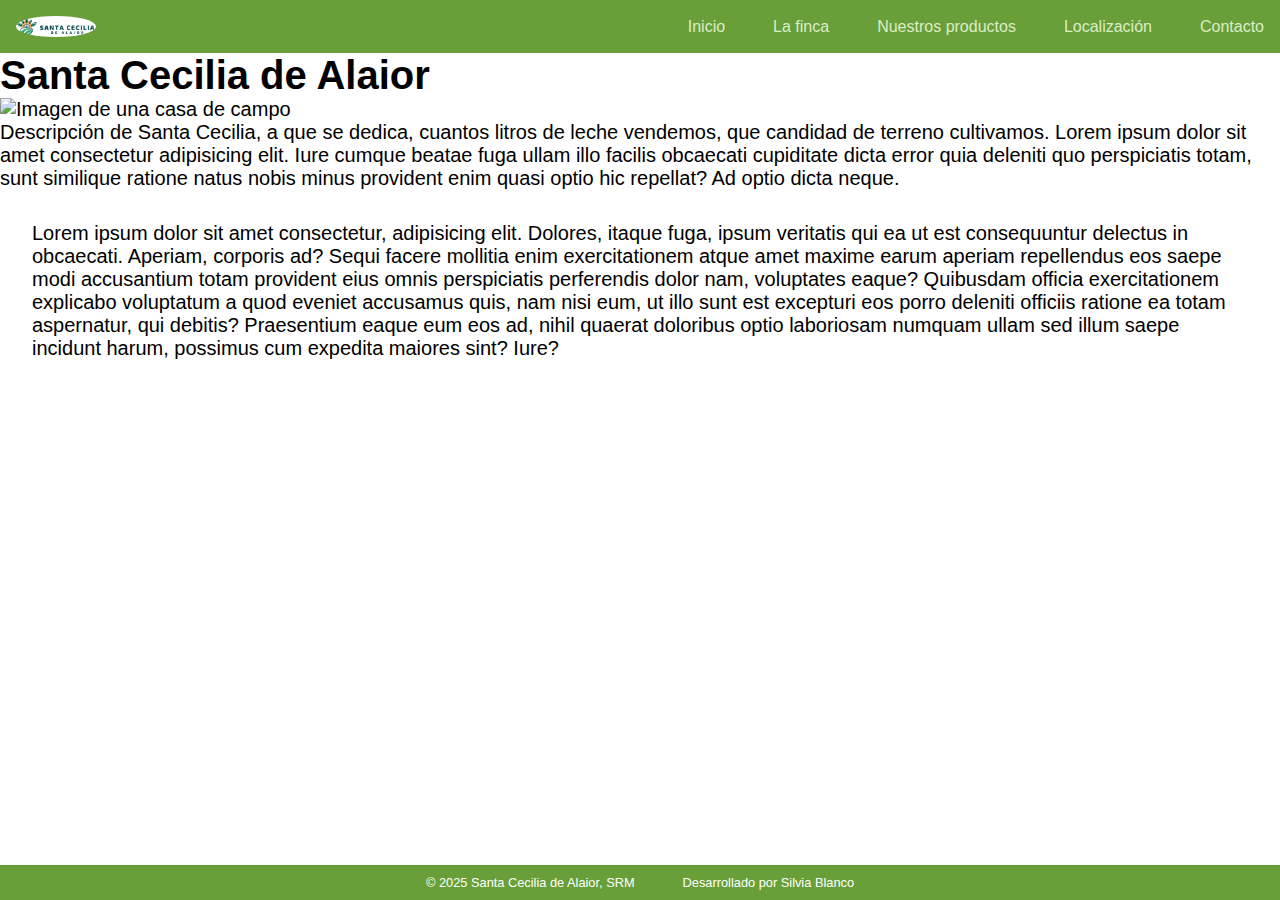
==== index.html @ f59eb3c0 "# # Changes to be committed: #	new file:   contacto.html #	new file:   estilos.css #	new file:   "im" ====
<!DOCTYPE html>
<html lang="es">
<head>
    <meta charset="UTF-8">
    <meta name="viewport" content="width=device-width, initial-scale=1.0">
    <title>Santa Cecilia de Alaior - MENORCA</title>
    <link rel="stylesheet" href="https://cdn.jsdelivr.net/npm/bootstrap-icons@1.11.3/font/bootstrap-icons.min.css">
    <link rel="stylesheet" href="main.css">
    
</head>
<body> 
    <header>
            <img class="logo" src="img/lgo_lateral_v3.png" alt="Logo-Santa-Cecilia">
        <button id="abrir" class="abrir-menu"><i class="bi bi-list"></i></button>
     
        <nav class="nav" id="nav">
               <button class="cerrar-menu" id="cerrar"><i class="bi bi-x"></i></button>
            <ul class="nav-list">
                <li><a href="index.html">Inicio</a></li>
                <li><a href="lafinca.html">La finca</a></li>
                <li><a href="nuestrosproductos.html">Nuestros productos</a></li>
                <li><a href="localizacion.html">Localización</a></li>
                <li><a href="contacto.html">Contacto</a></li>
            </ul>
        </nav>
    </header>
    <section id="inicio" >
    <div class="inicio"> 
              <h1>Santa Cecilia de Alaior</h1>
            <img src="img/" alt="Imagen de una casa de campo"  />
          <p> Descripción de Santa Cecilia, a que se dedica, cuantos litros de leche vendemos, que candidad de terreno cultivamos.
              Lorem ipsum dolor sit amet consectetur adipisicing elit. Iure cumque beatae fuga ullam illo facilis obcaecati cupiditate dicta error quia deleniti quo perspiciatis totam, sunt similique ratione natus nobis minus provident enim quasi optio hic repellat? Ad optio dicta neque.
          </p>            
        </div>
        
    </section>


    <section id="lafinca"></section>
<div  <div class="video-section">
    <div class="text">
        <p>Lorem ipsum dolor sit amet consectetur, adipisicing elit. Dolores, itaque fuga, ipsum veritatis qui ea ut est consequuntur delectus in obcaecati. Aperiam, corporis ad? Sequi facere mollitia enim exercitationem atque amet maxime earum aperiam repellendus eos saepe modi accusantium totam provident eius omnis perspiciatis perferendis dolor nam, voluptates eaque? Quibusdam officia exercitationem explicabo voluptatum a quod eveniet accusamus quis, nam nisi eum, ut illo sunt est excepturi eos porro deleniti officiis ratione ea totam aspernatur, qui debitis? Praesentium eaque eum eos ad, nihil quaerat doloribus optio laboriosam numquam ullam sed illum saepe incidunt harum, possimus cum expedita maiores sint? Iure?</p>
    </div>
    
</div>

<script src="main.js"></script>
<footer>
    <p>&copy; 2025 Santa Cecilia de Alaior, SRM </p>
    <p>Desarrollado por Silvia Blanco</p>
</footer>
</body>
</html>
---- main.css ----
/*Estilos GENERALES primero lo ponemos todo a 0, para luego empezar a jugar*/
*{
    margin: 0;
    padding: 0;
    box-sizing: border-box;
    font-family: sans-serif;

}

body{
    margin: 0;
    padding: 0;
    font-family: 'Roboto', sans-serif;
    font-size: 20px;
}
:root {
    /* PALETA DE COLORES */
    --dark-primary-color: #689F38;
    --light-primary-color: #DCEDC8;
    --primary-color: #8BC34A;
    --text-icons: #212121;
    --accent-color: #795548;
    --secondary-text: #757575;
    --divider-color: #BDBDBD;
}

header{
display: flex;
align-items: center;
justify-content: space-between;
padding: 1rem;
background-color: #689F38;
color:#DCEDC8;
font-size: medium ;
}

.logo{
    max-width: 5rem;
    border-radius: 50%;
}

.abrir-menu,
.cerrar-menu{
    display: none;
}

.nav-list{
list-style-type: none;
display:flex;
gap: 3rem;
}

.nav-list li a{ 
    text-decoration: none;
    color: #DCEDC8;
}

/* CONTENIDO LA FINCA*/
.contenido {
    display: flex; /* Activa Flexbox */
    align-items: center; /* Alinea verticalmente los elementos */
    gap: 1rem; /* Espacio entre la imagen y el texto */
    padding: 1rem; /* Espaciado interno */
}

.contenido img {
    width: 40%; /* La imagen ocupa el 40% del ancho */
    height: auto; /* Mantiene la proporción de la imagen */
}

.contenido .texto {
    width: 60%; /* El texto ocupa el 60% del ancho */
    text-align: justify; /* Justifica el texto */
}

.video-section {
    display: flex;
    justify-content: space-between;
    align-items: center;
    gap: 1rem;
    padding: 2rem;
}

.video-section .text, .video-section .video {
    flex: 1;
}

.video-section .text {
    padding-right: 1rem;
}

.video-section .video {
    display: flex;
    justify-content: center;
}

.video-section iframe {
   width: auto;

    height: 100%;
}

@media screen and (max-width: 550px){
    .abrir-menu,
    .cerrar-menu{    
        display: block;
        border: 0;
        font-size: 1.5rem;
        background-color: transparent;
        cursor: pointer;
    }

    .abrir-menu{
        color: #212121;
    }
    .cerrar-menu{
        color: #212121;    
    
    }
    .nav{ 
        /*display: none;*/
        opacity: 0 ;
        visibility: hidden;
        display: flex;
        flex-direction: column;
        align-items: end;
        gap: 1rem;
        position:absolute;
        top:0;
        right:0;
        bottom: 0;
        background-color: #689F38;
        padding: 2rem;
    box-shadow: 0 0 0 100vmax   rgba(189, 189, 189, 0.493);
    }
     .nav.visible{
        opacity: 1;
        visibility: visible;
     }
    .nav-list {
        flex-direction: column;
        align-items: end;
    }
    
    .nav-list li a{
        color: #DCEDC8;    
    }

}

footer{
    background-color: #689F38;
    color: white;
    text-align: center;
    padding: 10px;
    margin-top: 2%;
    position: fixed;
    bottom: 0;
    width: 100%;
    font-size: 0.8rem;
    display: flex;
    justify-content:center;    
    gap: 3rem;

}  
footer p{
    margin: 0;
}
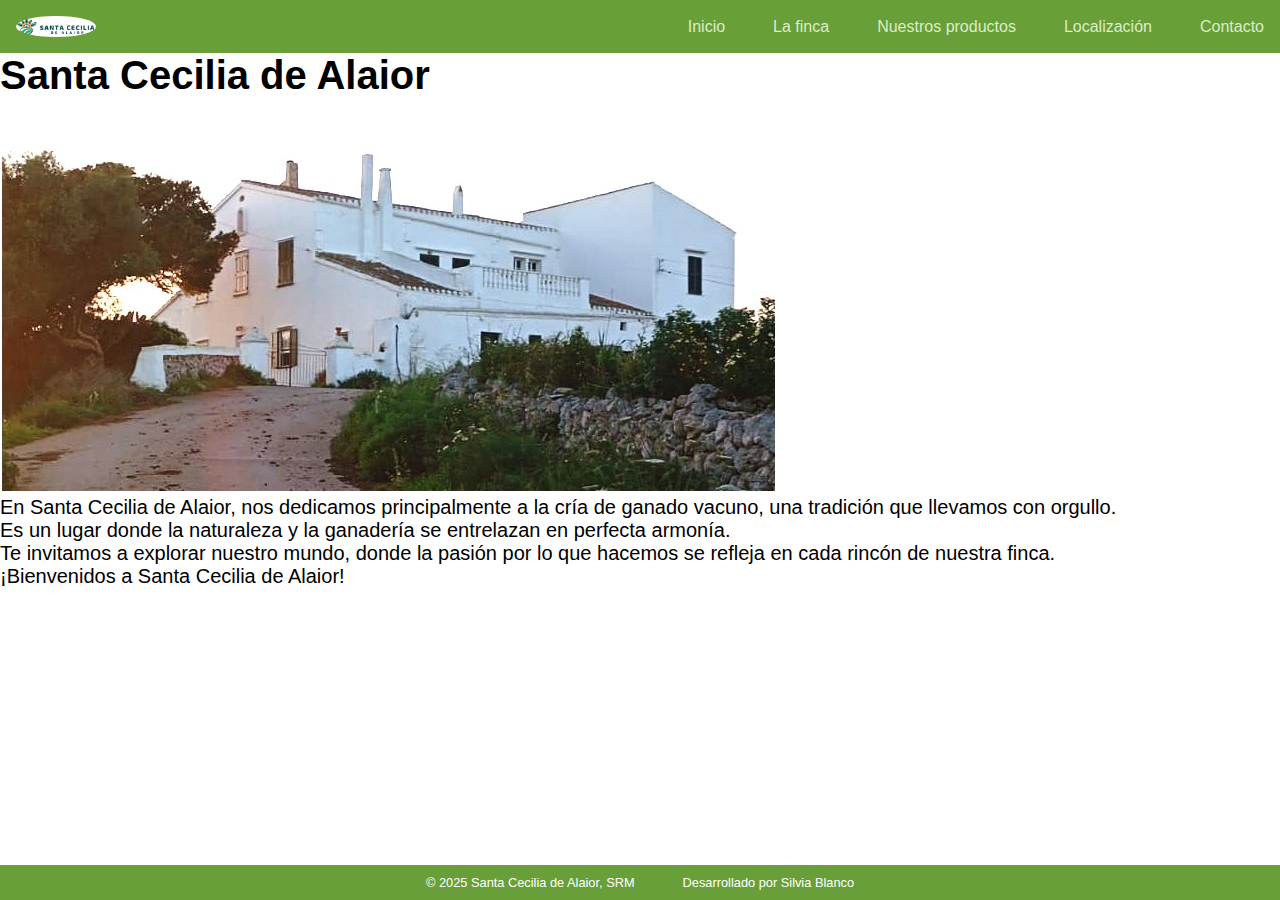
==== commit 4c190380: "modificado de tamaño de letra y backgound" ====
--- a/index.html
+++ b/index.html
@@ -27,22 +27,19 @@
     <section id="inicio" >
     <div class="inicio"> 
               <h1>Santa Cecilia de Alaior</h1>
-            <img src="img/" alt="Imagen de una casa de campo"  />
-          <p> Descripción de Santa Cecilia, a que se dedica, cuantos litros de leche vendemos, que candidad de terreno cultivamos.
-              Lorem ipsum dolor sit amet consectetur adipisicing elit. Iure cumque beatae fuga ullam illo facilis obcaecati cupiditate dicta error quia deleniti quo perspiciatis totam, sunt similique ratione natus nobis minus provident enim quasi optio hic repellat? Ad optio dicta neque.
-          </p>            
+            <img src="img/cases4-.jpg" alt="Imagen de una casa de campo"  />
+          
+            <p>En Santa Cecilia de Alaior, nos dedicamos principalmente a la cría de ganado vacuno, una tradición que llevamos con orgullo.</p>
+            <p> Es un lugar donde la naturaleza y la ganadería se entrelazan en perfecta armonía. </p>
+                <p>Te invitamos a explorar nuestro mundo, donde la pasión por lo que hacemos se refleja en cada rincón de nuestra finca.</p>
+                <p> ¡Bienvenidos a Santa Cecilia de Alaior!</p>
+              
+                 
         </div>
         
     </section>
 
 
-    <section id="lafinca"></section>
-<div  <div class="video-section">
-    <div class="text">
-        <p>Lorem ipsum dolor sit amet consectetur, adipisicing elit. Dolores, itaque fuga, ipsum veritatis qui ea ut est consequuntur delectus in obcaecati. Aperiam, corporis ad? Sequi facere mollitia enim exercitationem atque amet maxime earum aperiam repellendus eos saepe modi accusantium totam provident eius omnis perspiciatis perferendis dolor nam, voluptates eaque? Quibusdam officia exercitationem explicabo voluptatum a quod eveniet accusamus quis, nam nisi eum, ut illo sunt est excepturi eos porro deleniti officiis ratione ea totam aspernatur, qui debitis? Praesentium eaque eum eos ad, nihil quaerat doloribus optio laboriosam numquam ullam sed illum saepe incidunt harum, possimus cum expedita maiores sint? Iure?</p>
-    </div>
-    
-</div>
 
 <script src="main.js"></script>
 <footer>
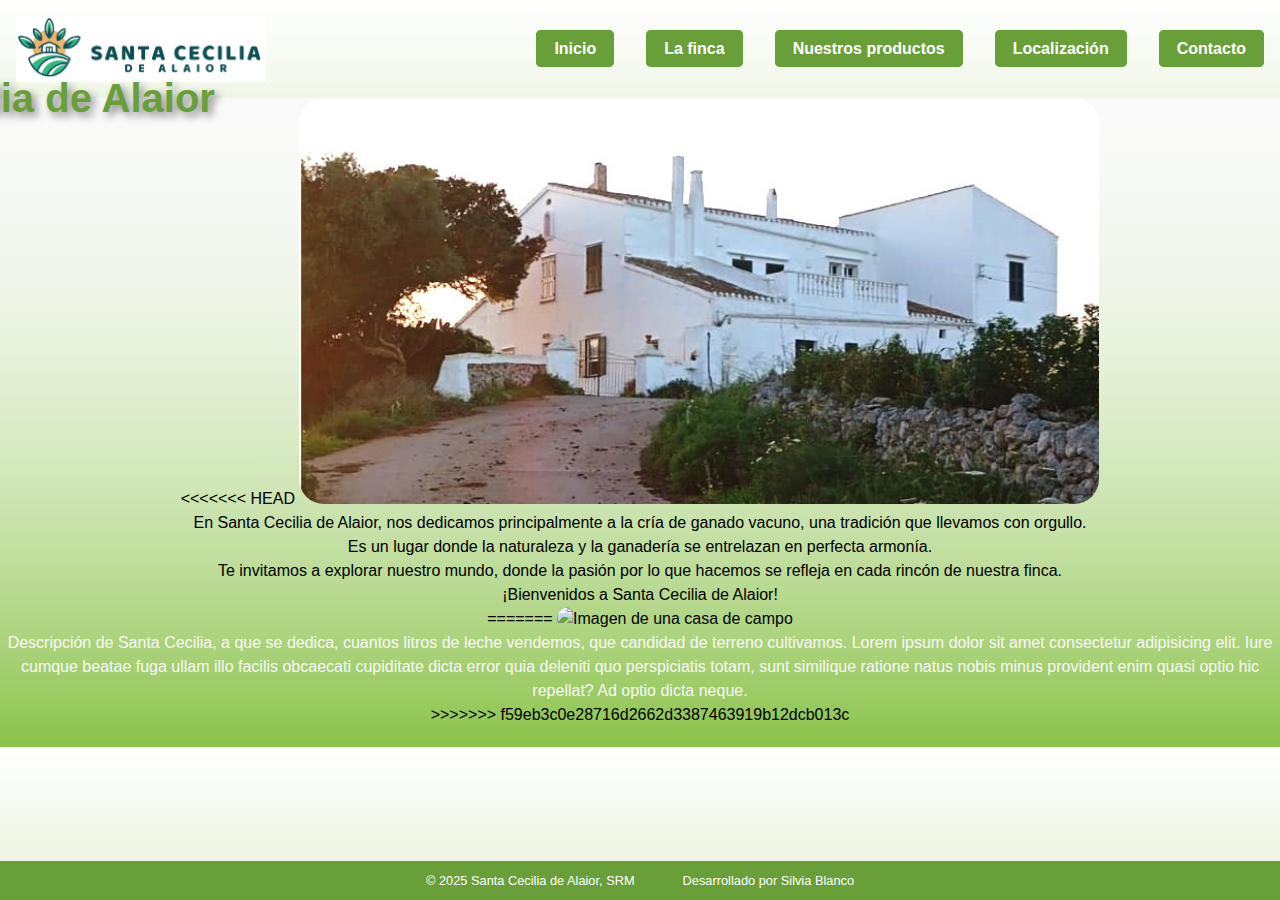
==== commit 98795196: "resolución de conflictos y actualización de estilos en las páginas de contacto y localización" ====
--- a/index.html
+++ b/index.html
@@ -27,6 +27,7 @@
     <section id="inicio" >
     <div class="inicio"> 
               <h1>Santa Cecilia de Alaior</h1>
+<<<<<<< HEAD
             <img src="img/cases4-.jpg" alt="Imagen de una casa de campo"  />
           
             <p>En Santa Cecilia de Alaior, nos dedicamos principalmente a la cría de ganado vacuno, una tradición que llevamos con orgullo.</p>
@@ -35,6 +36,12 @@
                 <p> ¡Bienvenidos a Santa Cecilia de Alaior!</p>
               
                  
+=======
+            <img src="img/" alt="Imagen de una casa de campo"  />
+          <p> Descripción de Santa Cecilia, a que se dedica, cuantos litros de leche vendemos, que candidad de terreno cultivamos.
+              Lorem ipsum dolor sit amet consectetur adipisicing elit. Iure cumque beatae fuga ullam illo facilis obcaecati cupiditate dicta error quia deleniti quo perspiciatis totam, sunt similique ratione natus nobis minus provident enim quasi optio hic repellat? Ad optio dicta neque.
+          </p>            
+>>>>>>> f59eb3c0e28716d2662d3387463919b12dcb013c
         </div>
         
     </section>
--- a/main.css
+++ b/main.css
@@ -1,168 +1,566 @@
+
+
+@import url('https://fonts.googleapis.com/css2?family=Nunito+Sans:ital,opsz,wght@0,6..12,200..1000;1,6..12,200..1000&family=Poppins:ital,wght@0,100;0,200;0,300;0,400;0,500;0,600;0,700;0,800;0,900;1,100;1,200;1,300;1,400;1,500;1,600;1,700;1,800;1,900&display=swap');
+
 /*Estilos GENERALES primero lo ponemos todo a 0, para luego empezar a jugar*/
-*{
-    margin: 0;
-    padding: 0;
-    box-sizing: border-box;
-    font-family: sans-serif;
-
-}
-
-body{
-    margin: 0;
-    padding: 0;
-    font-family: 'Roboto', sans-serif;
-    font-size: 20px;
+* {
+  margin: 0;
+  padding: 0;
+  box-sizing: border-box;
+  font-family: sans-serif;
+}
+
+body {
+
+  margin: 0;
+  padding: 0;
+  font-family: 'Poppins', sans-serif;
+  font-size: 20px;
 }
 :root {
-    /* PALETA DE COLORES */
-    --dark-primary-color: #689F38;
-    --light-primary-color: #DCEDC8;
-    --primary-color: #8BC34A;
-    --text-icons: #212121;
-    --accent-color: #795548;
-    --secondary-text: #757575;
-    --divider-color: #BDBDBD;
-}
-
-header{
-display: flex;
-align-items: center;
-justify-content: space-between;
-padding: 1rem;
-background-color: #689F38;
-color:#DCEDC8;
-font-size: medium ;
-}
-
-.logo{
-    max-width: 5rem;
-    border-radius: 50%;
+  /* PALETA DE COLORES */
+  --dark-primary-color: #689f38;
+  --light-primary-color: #dcedc8;
+  --primary-color: #8bc34a;
+  --text-icons: #212121;
+  --accent-color: #795548;
+  --secondary-text: #757575;
+  --divider-color: #bdbdbd;
+}
+
+header {
+  display: flex;
+  align-items: center;
+  justify-content: space-between;
+  padding: 1rem;
+  
+<<<<<<< HEAD
+  background-color:#ffffff;/* #dcedc8;*/
+=======
+  background-color: #dcedc8;
+>>>>>>> f59eb3c0e28716d2662d3387463919b12dcb013c
+  color: #689f38;
+  font-size: medium;
+}
+
+.logo {
+  width: 20%;
+  height: auto;
+
+}
+.logo h1 {
+  font-size: 1.5rem;
+  color: #689f38;
+  margin-left: 1rem;
 }
 
 .abrir-menu,
-.cerrar-menu{
-    display: none;
-}
-
-.nav-list{
-list-style-type: none;
-display:flex;
-gap: 3rem;
-}
-
-.nav-list li a{ 
-    text-decoration: none;
-    color: #DCEDC8;
-}
-
-/* CONTENIDO LA FINCA*/
+.cerrar-menu {
+  display: none;
+}
+
+.nav-list {
+  list-style-type: none;
+  display: flex;
+  gap: 2rem;
+  pading: 0;
+  justify-content: center;
+}
+
+.nav-list li a {
+  text-decoration: none;
+  color: white;
+  background-color: var(--dark-primary-color);
+  padding: 0.5rem 1rem;
+  border-radius: 5px;
+  border : 2px solid var(--dark-primary-color);
+  transition: background-color 0.3s ease, color 0.3s ease;
+  font-size: 1rem;
+  font-weight: bold;
+}
+
+
+.nav-list li a:hover {
+  background-color: transparent;
+  color: var(--dark-primary-color);
+  color: var(--text-icons)
+  border : 2px solid var(--dark-primary-color);
+}
+body {
+<<<<<<< HEAD
+    color: #212121; /* Color del texto */
+    font-size: 1rem; /* Tamaño de fuente por defecto */
+    line-height: 1.5; /* Espaciado entre líneas */
+    
+    background-image: url('img/logo.png');
+    background: linear-gradient(to bottom, #ffffff, #8bc34a);
+    z-index: -1;
+  }
+   
+=======
+  background-color: #dcedc8; /* Color de fondo */
+  color: #212121; /* Color del texto */
+  font-size: 1rem; /* Tamaño de fuente por defecto */
+  line-height: 1.5; /* Espaciado entre líneas */
+}
+>>>>>>> f59eb3c0e28716d2662d3387463919b12dcb013c
+h2 {
+  text-align: center;
+  color: var(--dark-primary-color);
+  font-size: 2rem;
+  margin: 1rem;
+  gap: 1rem;
+}
+
+.inicio img {
+<<<<<<< HEAD
+  display: block; 
+=======
+  display: cover; 
+>>>>>>> f59eb3c0e28716d2662d3387463919b12dcb013c
+  margin: 0 auto;
+  width: 100%; 
+  max-width: 800px; 
+  position: relative;
+  border-radius: 25px; /* Borde redondeado */
+  
+}
+
+.inicio {
+  position: relative;
+  text-align: center;
+  background: linear-gradient(to top, transparent, #fafafa); /* Degradado hacia el color del fondo */
+  padding-bottom: 20px;
+}
+
+.inicio h1 {
+  position: absolute;
+<<<<<<< HEAD
+  top: 5%;
+=======
+  top: 7%;
+>>>>>>> f59eb3c0e28716d2662d3387463919b12dcb013c
+  left: 50%;
+  transform: translate(-50%, -50%);
+  color: var(--dark-primary-color);
+  font-size: 2.5rem;
+  font-weight: bold;
+  text-shadow: 4px 4px 8px rgba(0, 0, 0, 0.5); /* Sombra para mejorar la legibilidad */
+  z-index: 10; /* Asegura que el texto esté por encima de la imagen */
+}
+<<<<<<< HEAD
+
+.inicio p{
+  color:  #000000; /* Color verde */
+  font-size: 2rem; /* Letra grande */
+  line-height: 1.5; /* Espaciado entre líneas */
+  margin: 20px auto; /* Márgenes amplios arriba y abajo */
+  max-width: 1200px; /* Limita el ancho para que haya márgenes en los lados */
+  text-align: center; /* Centra el texto */
+
+}
+.inicio p:last-of-type{
+  color: #f8f8f8;
+}
+=======
+>>>>>>> f59eb3c0e28716d2662d3387463919b12dcb013c
+******************************* 
+******       PRODUCTOS     ***
+******************************
+
+.producto {
+  display: flex;
+  justify-content: space-around;
+  align-items: center;
+  gap: 1rem;
+  padding: 2rem;
+}
+.producto img {
+  width: 30%;
+  height: auto; /* Mantiene la proporción de la imagen */
+  border-radius: 10px; /* Borde redondeado */
+  min-width: 100px;
+}
+
+.producto img:hover {
+  transform: scale(1.5);
+  transition: transform 0.3s ease-in-out;
+}
+
+@media screen and (max-width: 768px) {
+  .abrir-menu,
+  .cerrar-menu {
+    display: block;
+    border: 0;
+    font-size: 1.5rem;
+    background-color: transparent;
+    cursor: pointer;
+  }
+
+  .abrir-menu {
+    color: #212121;
+  }
+  .cerrar-menu {
+    color: #212121;
+  }
+  .nav {
+    /*display: none;*/
+    opacity: 0;
+    visibility: hidden;
+    display: flex;
+    flex-direction: column;
+    align-items: end;
+    gap: 1rem;
+    position: absolute;
+    top: 0;
+    right: 0;
+    bottom: 0;
+    background-color: #689f38;
+    padding: 2rem;
+    box-shadow: 0 0 0 100vmax rgba(189, 189, 189, 0.493);
+  }
+  .nav.visible {
+    opacity: 1;
+    visibility: visible;
+  }
+  .nav-list {
+    flex-direction: column;
+    align-items: end;
+  }
+
+  .nav-list li a {
+    color: #dcedc8;
+  }
+
 .contenido {
     display: flex; /* Activa Flexbox */
-    align-items: center; /* Alinea verticalmente los elementos */
-    gap: 1rem; /* Espacio entre la imagen y el texto */
-    padding: 1rem; /* Espaciado interno */
-}
+  gap: 1rem; /* Espacio entre la imagen y el texto */
+  padding: 1rem; /* Espaciado interno */
+  flex-direction: column;
+  align-items: center;
+  }
 
 .contenido img {
-    width: 40%; /* La imagen ocupa el 40% del ancho */
-    height: auto; /* Mantiene la proporción de la imagen */
-}
-
+  width: 100%; /* La imagen ocupa el 100% del ancho */
+  height: auto; /* Mantiene la proporción de la imagen */
+  border-radius: 10px; /* Borde redondeado */
+  }
+.contenido h3 {
+  /*aquí he de hacer un grip y colocar h3 que ocupe una linea y luego que empiece la explicación*/
+
+  text-align: center;
+  color: #689f38;
+  font-size: 1.5rem;
+  margin: 1rem;
+  }
 .contenido .texto {
-    width: 60%; /* El texto ocupa el 60% del ancho */
-    text-align: justify; /* Justifica el texto */
-}
+  width: 90%; /* El texto ocupa el 60% del ancho */
+  text-align: justify; /* Justifica el texto */
+  font-size: small;
+  }
+}
+
+
+/* FOOTER */
+footer {
+  background-color: #689f38;
+  color: white;
+  text-align: center;
+  padding: 10px;
+  margin-top: 2%;
+  position: fixed;
+  bottom: 0;
+  width: 100%;
+  font-size: 0.8rem;
+  display: flex;
+  justify-content: center;
+  gap: 3rem;
+  margin-top: 3%;
+}
+footer p {
+  margin: 0;
+
+}
+
+
+*****************************
+******       LA FINCA     ***
+*****************************
+
+/* CONTENIDO LA FINCA*/
+main{
+  display: grid;
+  grid-template-columns: 4fr 1fr;
+  grid-template-rows: 1fr 1fr;
+}
+
+
+.contenido{
+  display: flex;
+}
+.contenido p,h3{
+ padding: 10px;
+}
+
+.contenido img {
+  padding: 10px;
+  width: 50%;
+  height: auto; /* Mantiene la proporción de la imagen */
+  border-radius: 10px; /* Borde redondeado */
+  min-width: 100px;
+  
+}
+
 
 .video-section {
-    display: flex;
-    justify-content: space-between;
-    align-items: center;
-    gap: 1rem;
-    padding: 2rem;
-}
-
-.video-section .text, .video-section .video {
-    flex: 1;
+display: flex;
+justify-content: space-between;
+align-items: center;
+gap: 1rem;
+padding: 2rem;
+}
+
+.video-section .text,
+.video-section .video {
+flex: 1;
 }
 
 .video-section .text {
-    padding-right: 1rem;
+padding-right: 1rem;
 }
 
 .video-section .video {
-    display: flex;
-    justify-content: center;
+display: flex;
+justify-content: center;
 }
 
 .video-section iframe {
-   width: auto;
-
-    height: 100%;
-}
-
-@media screen and (max-width: 550px){
-    .abrir-menu,
-    .cerrar-menu{    
-        display: block;
-        border: 0;
-        font-size: 1.5rem;
-        background-color: transparent;
-        cursor: pointer;
-    }
-
-    .abrir-menu{
-        color: #212121;
-    }
-    .cerrar-menu{
-        color: #212121;    
-    
-    }
-    .nav{ 
-        /*display: none;*/
-        opacity: 0 ;
-        visibility: hidden;
-        display: flex;
-        flex-direction: column;
-        align-items: end;
-        gap: 1rem;
-        position:absolute;
-        top:0;
-        right:0;
-        bottom: 0;
-        background-color: #689F38;
-        padding: 2rem;
-    box-shadow: 0 0 0 100vmax   rgba(189, 189, 189, 0.493);
-    }
-     .nav.visible{
-        opacity: 1;
-        visibility: visible;
-     }
-    .nav-list {
-        flex-direction: column;
-        align-items: end;
-    }
-    
-    .nav-list li a{
-        color: #DCEDC8;    
-    }
-
-}
-
-footer{
-    background-color: #689F38;
-    color: white;
-    text-align: center;
-    padding: 10px;
-    margin-top: 2%;
-    position: fixed;
-    bottom: 0;
-    width: 100%;
-    font-size: 0.8rem;
-    display: flex;
-    justify-content:center;    
-    gap: 3rem;
-
-}  
-footer p{
-    margin: 0;
-}+width: auto;
+
+height: 100%;
+}
+
+*****************************
+******     CONTACTO       ***
+*****************************
+
+.contenedor-formulario {
+ position: relative;
+  width: 100%;
+  min-height: 100vh;
+  padding: 2rem;
+  background-color: #fafafa;
+  overflow: hidden;
+  display: flex;
+  align-items: center;
+  justify-content: center;
+box-sizing: border-box;
+}   
+
+
+.forma{
+  margin: 0  auto;
+  width: 60%;
+  max-width: 820px;
+  background-color: #e5c573;
+  padding: 2rem;
+  border-radius: 10px;
+  box-shadow: 0 0 20px 1px rgba(0,0,0,0.1);
+  z-index: 1000;
+   overflow: hidden;
+  display: grid;
+  grid-template-columns: 1fr 2fr; /* Dos columnas: una más pequeña para .info-contacto y .forma-contacto */
+  column-gap: 20px; /* Espacio entre columnas */
+}
+
+.forma-contacto {
+  grid-column: 1; 
+  background: linear-gradient(to bottom, #4a2c2c, rgba(250, 250, 250, 0)); /* De oscuro (#4a2c2c) hacia transparente */
+position: relative;
+}
+
+
+.form{
+  padding: 2.3rem 2.2rem;
+  z-index: 10;
+  overflow: hidden;
+  position: relative;
+}
+
+
+.title{
+  color:#7482cc;
+  font-weight: 500  ;
+  font-size: 1.5rem;
+  line-height: 1;
+  margin-bottom: 0.7rem;
+}
+
+.input-container{
+  position: relative;
+  margin: 1rem 0;
+}
+
+label{
+  display:none;
+}
+
+.input{
+  width: 100%;
+  outline: none;
+  bottom: 20px solid;
+  background: none;
+  padding: 0.6rem 1.2rem;
+  color:#f40404;
+  font-weight: 500;
+  font-size: 0.95rem;  
+  letter-spacing: 0.5px;
+  border-radius: 25px;
+  transition:0.3s;
+}
+
+textarea.input{
+padding: 0.08rem 1.2rem;
+min-height: 150px;
+border-radius: 22px;
+resize: none;
+overflow-y: auto;
+}
+
+.input-container label{
+  position:absolute;
+  top: 50%;
+  left: 15px;
+  transform: translateY(-50%);
+  padding: 0 0.4rem;
+  color: #359c6c;
+  font-size: 0.9rem;
+  font-weight: 400;
+  pointer-events: none;
+  z-index: 1000;
+  transition: 0.5s;
+}
+
+.input-container.texarea label{
+  top: 1rem;
+  transform: translateY(0);
+}
+
+.btn{
+  padding: 0.6rem 1.3rem;
+  background-color: #795548;
+  border: 2px solid #795548;
+  font-size: 0.95rem;
+  color: ffff;
+  line-height: 1 ;
+  border-radius: 25px;
+  cursor: pointer;
+  transition: 0.3s;
+}
+
+.btn:hover{
+  background-color: transparent;
+  color: #795548;
+  border: 2px solid #795548;
+}
+
+#mensaje-enviado{
+  font-size: 1.2rem;
+}
+
+.input-container span{
+  position: absolute;
+  top: 0;
+  left: 25px;
+  transform: translateY(-50%);
+  font-size: 0.8rem;
+  padding: 0 0.4rem;
+  /*color: transparent;*/
+  pointer-events: none;
+  z-index: 500;
+  background-color:#e5c573;
+}
+
+.input-container span:before, 
+.input-container span:after{
+  content:"";
+  position: absolute;
+  width: 50%;
+  opacity: 0.5;
+  transition: 0.3s;
+  height: 5px;
+  /*background-color: #ec1ca3; /* el color del fondo*/
+  top: 50%;
+  transform: translateY(-50%); ;
+}
+
+.input-container span:before{
+  left: 50%; ;
+}
+
+.input-container span:after{
+  right: 50%;
+}
+
+.input-container.focus label{
+  top: 0;
+  transform: translateY(-50%);
+  left: 25px;
+  font-size: 0.8rem;
+}
+
+.input-container.focus span:before,
+.input-container.focus span:after{
+  width:50%;
+}
+
+
+
+***************************
+******   LOCALIZACIÓN   ***
+***************************
+
+.mapa,
+.direcion{
+  display: flex;
+  justify-content: center;
+  align-items: center;
+  gap: 1rem;
+  padding: 2rem;
+  
+}
+.direcion p{
+  display: inline;
+}
+
+.contenedor-localizacion {
+  display: flex; /* Activa Flexbox */
+  align-items: flex-start; /* Alinea elementos en la parte superior (opcional) */
+  justify-content: space-between; /* Espacia los elementos a lo largo del contenedor */
+  gap: 20px; /* Espacio entre los elementos */
+  margin: 20px; /* Espaciado general */
+  margin-left: 10rem; 
+  margin-right: 10rem; 
+  margin-bottom: 5rem; 
+}
+
+.texto {
+  flex: 1; /* Ocupa todo el espacio que pueda */
+ 
+}
+.texto h3 {
+  text-align: left;
+  color: #689f38;
+  font-size: 1.5rem;
+  
+}
+.mapa {
+  flex: 1; /* Ocupa la misma proporción que el texto */
+  max-width: 900px; /* Tamaño máximo del mapa */
+}
+
+.bi {
+  color: #689f38; /* Cambia el color de los iconos */
+  margin-right: 10px; /* Añade espacio entre el icono y el texto */
+  font-size: 1.2rem; /* Ajusta el tamaño de los iconos */
+}
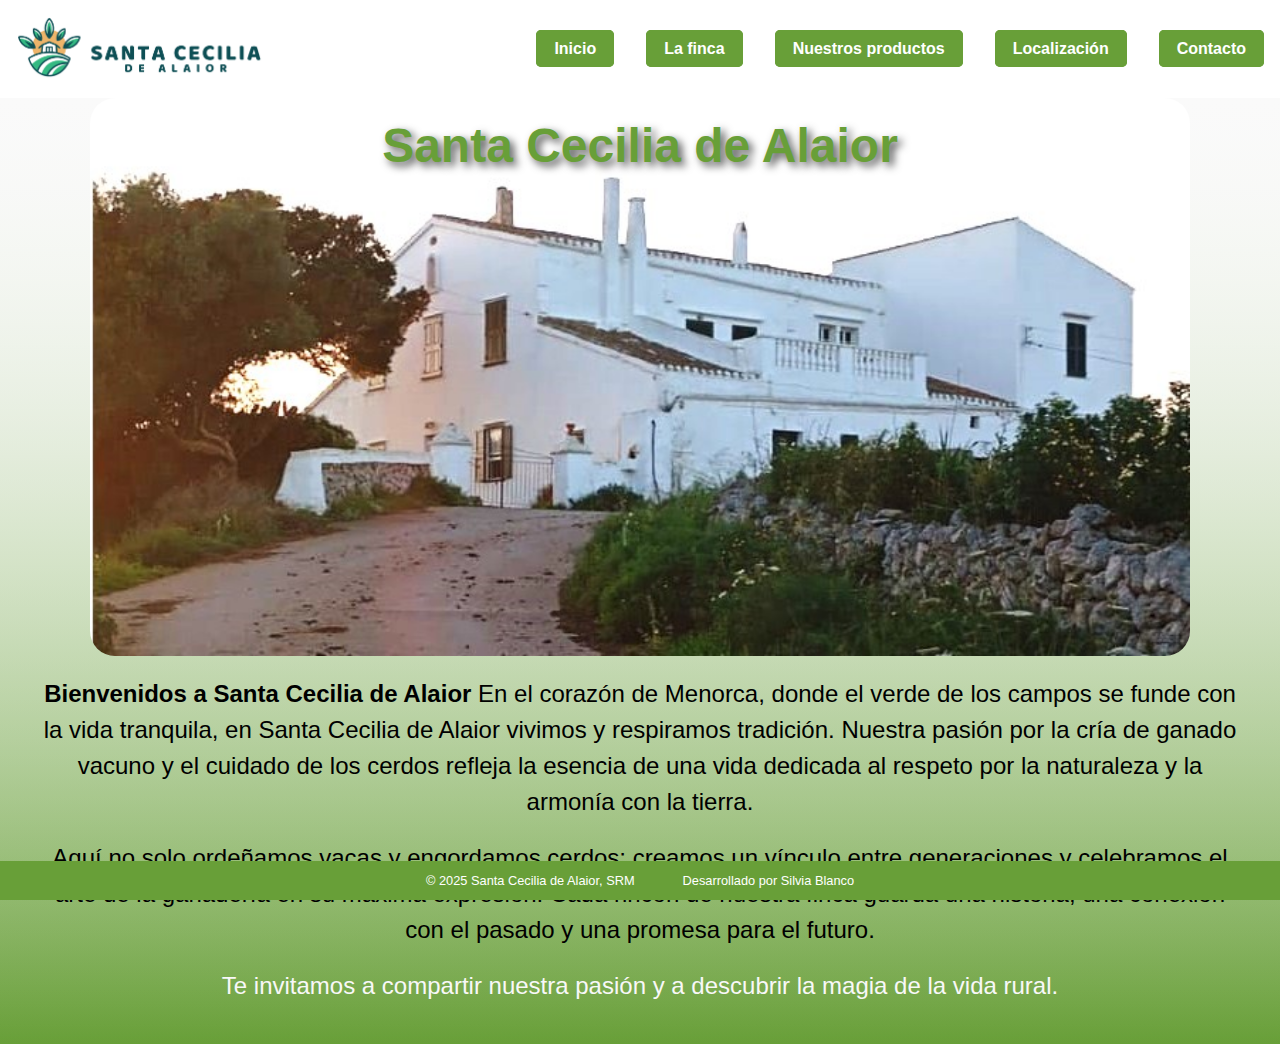
==== commit b7287cd9: "se han modificado unas lineas que se habian puesto sin que yo quisiera por copilot" ====
--- a/index.html
+++ b/index.html
@@ -27,21 +27,14 @@
     <section id="inicio" >
     <div class="inicio"> 
               <h1>Santa Cecilia de Alaior</h1>
-<<<<<<< HEAD
+
             <img src="img/cases4-.jpg" alt="Imagen de una casa de campo"  />
           
-            <p>En Santa Cecilia de Alaior, nos dedicamos principalmente a la cría de ganado vacuno, una tradición que llevamos con orgullo.</p>
-            <p> Es un lugar donde la naturaleza y la ganadería se entrelazan en perfecta armonía. </p>
-                <p>Te invitamos a explorar nuestro mundo, donde la pasión por lo que hacemos se refleja en cada rincón de nuestra finca.</p>
-                <p> ¡Bienvenidos a Santa Cecilia de Alaior!</p>
-              
-                 
-=======
-            <img src="img/" alt="Imagen de una casa de campo"  />
-          <p> Descripción de Santa Cecilia, a que se dedica, cuantos litros de leche vendemos, que candidad de terreno cultivamos.
-              Lorem ipsum dolor sit amet consectetur adipisicing elit. Iure cumque beatae fuga ullam illo facilis obcaecati cupiditate dicta error quia deleniti quo perspiciatis totam, sunt similique ratione natus nobis minus provident enim quasi optio hic repellat? Ad optio dicta neque.
-          </p>            
->>>>>>> f59eb3c0e28716d2662d3387463919b12dcb013c
+            <p><b>Bienvenidos a Santa Cecilia de Alaior</b> En el corazón de Menorca, donde el verde de los campos se funde con la vida tranquila, en Santa Cecilia de Alaior vivimos y respiramos tradición. Nuestra pasión por la cría de ganado vacuno y el cuidado de los cerdos refleja la esencia de una vida dedicada al respeto por la naturaleza y la armonía con la tierra.</p>
+            <p> Aquí no solo ordeñamos vacas y engordamos cerdos; creamos un vínculo entre generaciones y celebramos el arte de la ganadería en su máxima expresión. Cada rincón de nuestra finca guarda una historia, una conexión con el pasado y una promesa para el futuro. </p>
+                <p>Te invitamos a compartir nuestra pasión y a descubrir la magia de la vida rural.</p>
+
+
         </div>
         
     </section>
--- a/main.css
+++ b/main.css
@@ -33,12 +33,7 @@
   align-items: center;
   justify-content: space-between;
   padding: 1rem;
-  
-<<<<<<< HEAD
-  background-color:#ffffff;/* #dcedc8;*/
-=======
-  background-color: #dcedc8;
->>>>>>> f59eb3c0e28716d2662d3387463919b12dcb013c
+  background-color:#ffffff;
   color: #689f38;
   font-size: medium;
 }
@@ -63,7 +58,7 @@
   list-style-type: none;
   display: flex;
   gap: 2rem;
-  pading: 0;
+  padding: 0;
   justify-content: center;
 }
 
@@ -79,31 +74,22 @@
   font-weight: bold;
 }
 
-
 .nav-list li a:hover {
   background-color: transparent;
-  color: var(--dark-primary-color);
-  color: var(--text-icons)
-  border : 2px solid var(--dark-primary-color);
-}
-body {
-<<<<<<< HEAD
+  color: var(--text-icons); /* Punto y coma añadido */
+  border: 2px solid var(--dark-primary-color);
+}
+
+body{
     color: #212121; /* Color del texto */
     font-size: 1rem; /* Tamaño de fuente por defecto */
     line-height: 1.5; /* Espaciado entre líneas */
     
     background-image: url('img/logo.png');
-    background: linear-gradient(to bottom, #ffffff, #8bc34a);
+    background: linear-gradient(to bottom, #ffffff, var(--dark-primary-color));
     z-index: -1;
   }
    
-=======
-  background-color: #dcedc8; /* Color de fondo */
-  color: #212121; /* Color del texto */
-  font-size: 1rem; /* Tamaño de fuente por defecto */
-  line-height: 1.5; /* Espaciado entre líneas */
-}
->>>>>>> f59eb3c0e28716d2662d3387463919b12dcb013c
 h2 {
   text-align: center;
   color: var(--dark-primary-color);
@@ -113,14 +99,10 @@
 }
 
 .inicio img {
-<<<<<<< HEAD
   display: block; 
-=======
-  display: cover; 
->>>>>>> f59eb3c0e28716d2662d3387463919b12dcb013c
   margin: 0 auto;
   width: 100%; 
-  max-width: 800px; 
+  max-width: 1100px; 
   position: relative;
   border-radius: 25px; /* Borde redondeado */
   
@@ -135,24 +117,19 @@
 
 .inicio h1 {
   position: absolute;
-<<<<<<< HEAD
   top: 5%;
-=======
-  top: 7%;
->>>>>>> f59eb3c0e28716d2662d3387463919b12dcb013c
   left: 50%;
-  transform: translate(-50%, -50%);
+  transform: translate(-50%, -50%); /* Centra el texto */
   color: var(--dark-primary-color);
-  font-size: 2.5rem;
+  font-size: 3rem;
   font-weight: bold;
-  text-shadow: 4px 4px 8px rgba(0, 0, 0, 0.5); /* Sombra para mejorar la legibilidad */
+  text-shadow: 4px 4px 8px rgba(0, 0, 0, 0.7); /* Sombra para mejorar la legibilidad */
   z-index: 10; /* Asegura que el texto esté por encima de la imagen */
 }
-<<<<<<< HEAD
 
 .inicio p{
   color:  #000000; /* Color verde */
-  font-size: 2rem; /* Letra grande */
+  font-size: 1.5rem; /* Letra grande */
   line-height: 1.5; /* Espaciado entre líneas */
   margin: 20px auto; /* Márgenes amplios arriba y abajo */
   max-width: 1200px; /* Limita el ancho para que haya márgenes en los lados */
@@ -162,8 +139,6 @@
 .inicio p:last-of-type{
   color: #f8f8f8;
 }
-=======
->>>>>>> f59eb3c0e28716d2662d3387463919b12dcb013c
 ******************************* 
 ******       PRODUCTOS     ***
 ******************************
@@ -263,7 +238,7 @@
 
 /* FOOTER */
 footer {
-  background-color: #689f38;
+  background-color: var(--dark-primary-color);
   color: white;
   text-align: center;
   padding: 10px;
@@ -294,20 +269,30 @@
   grid-template-rows: 1fr 1fr;
 }
 
-
-.contenido{
-  display: flex;
-}
-.contenido p,h3{
- padding: 10px;
+.contenido {
+  display: flex; /* Activa Flexbox para alinear elementos en fila */
+  gap: 2rem; /* Espacio entre la imagen y el texto */
+  padding: 1rem; /* Espaciado interno */
+  margin: 0 auto; /* Centra el contenedor horizontalmente */
+  max-width: 1200px; /* Limita el ancho máximo del contenedor */
+  align-items: center; /* Alinea verticalmente los elementos */
 }
 
 .contenido img {
-  padding: 10px;
-  width: 50%;
+  width: 50%; /* La imagen ocupa la mitad del ancho */
   height: auto; /* Mantiene la proporción de la imagen */
   border-radius: 10px; /* Borde redondeado */
-  min-width: 100px;
+}
+
+.contenido p {
+  width: 50%; /* El texto ocupa la otra mitad del ancho */
+  text-align: justify; /* Justifica el texto */
+  font-size: 1rem; /* Tamaño de fuente */
+  line-height: 1.5; /* Espaciado entre líneas */
+  background-color: var(--accent-color);
+  border-radius: 1;
+  margin:1rem 0; 
+  color:white;
   
 }
 
@@ -347,6 +332,7 @@
 .contenedor-formulario {
  position: relative;
   width: 100%;
+ 
   min-height: 100vh;
   padding: 2rem;
   background-color: #fafafa;
@@ -378,6 +364,12 @@
   background: linear-gradient(to bottom, #4a2c2c, rgba(250, 250, 250, 0)); /* De oscuro (#4a2c2c) hacia transparente */
 position: relative;
 }
+.forma-contacto p {
+  color: var(--light-primary-color);
+  font-size: 1.7rem;
+  margin-bottom: 1rem;
+  text-align: center;
+}
 
 
 .form{
@@ -389,9 +381,9 @@
 
 
 .title{
-  color:#7482cc;
+  color: var(--accent-color);
   font-weight: 500  ;
-  font-size: 1.5rem;
+  font-size: 2rem;
   line-height: 1;
   margin-bottom: 0.7rem;
 }
@@ -411,16 +403,16 @@
   bottom: 20px solid;
   background: none;
   padding: 0.6rem 1.2rem;
-  color:#f40404;
+  color:var(--accent-color);
   font-weight: 500;
-  font-size: 0.95rem;  
+  font-size: 1.2rem;  
   letter-spacing: 0.5px;
   border-radius: 25px;
   transition:0.3s;
 }
 
 textarea.input{
-padding: 0.08rem 1.2rem;
+padding: 1rem 1.2rem;
 min-height: 150px;
 border-radius: 22px;
 resize: none;
@@ -433,8 +425,8 @@
   left: 15px;
   transform: translateY(-50%);
   padding: 0 0.4rem;
-  color: #359c6c;
-  font-size: 0.9rem;
+  color: var(--dark-primary-color);
+  font-size: 1.2rem;
   font-weight: 400;
   pointer-events: none;
   z-index: 1000;
@@ -450,7 +442,7 @@
   padding: 0.6rem 1.3rem;
   background-color: #795548;
   border: 2px solid #795548;
-  font-size: 0.95rem;
+  font-size: 1.2rem;
   color: ffff;
   line-height: 1 ;
   border-radius: 25px;
@@ -473,8 +465,8 @@
   top: 0;
   left: 25px;
   transform: translateY(-50%);
-  font-size: 0.8rem;
-  padding: 0 0.4rem;
+  font-size: 1.2rem;
+  padding: 24 4rem; /* Espacio entre el texto y el borde */
   /*color: transparent;*/
   pointer-events: none;
   z-index: 500;
@@ -506,7 +498,7 @@
   top: 0;
   transform: translateY(-50%);
   left: 25px;
-  font-size: 0.8rem;
+  font-size: 1.2rem;
 }
 
 .input-container.focus span:before,
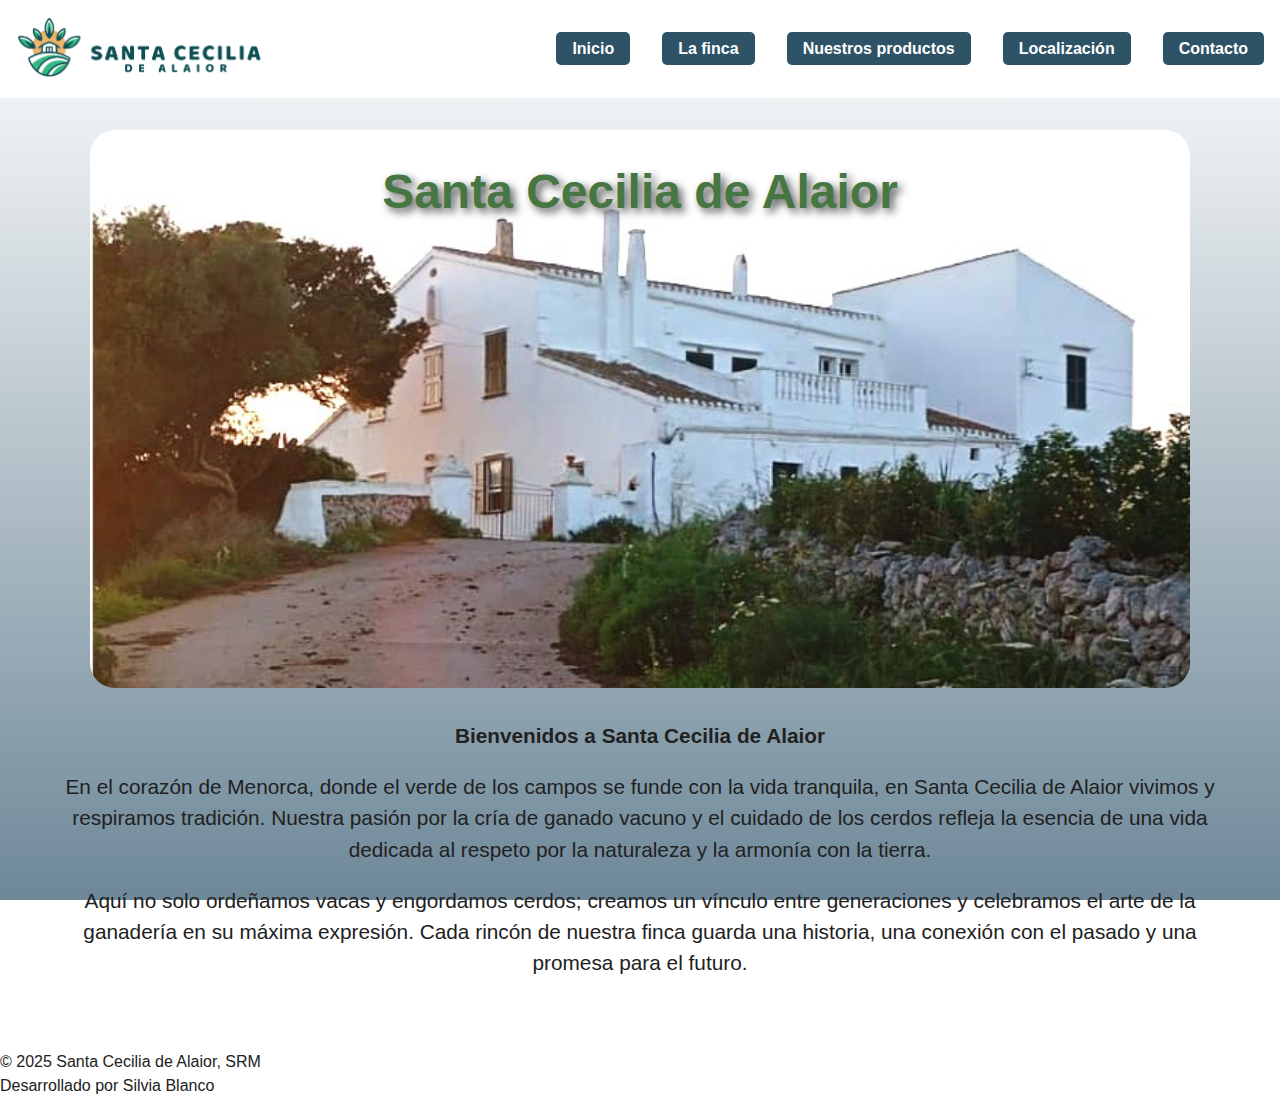
==== commit c5864f4f: "se ha modificado el formato y se ha puesto el color definitivo a index y la finca" ====
--- a/index.html
+++ b/index.html
@@ -30,7 +30,8 @@
 
             <img src="img/cases4-.jpg" alt="Imagen de una casa de campo"  />
           
-            <p><b>Bienvenidos a Santa Cecilia de Alaior</b> En el corazón de Menorca, donde el verde de los campos se funde con la vida tranquila, en Santa Cecilia de Alaior vivimos y respiramos tradición. Nuestra pasión por la cría de ganado vacuno y el cuidado de los cerdos refleja la esencia de una vida dedicada al respeto por la naturaleza y la armonía con la tierra.</p>
+            <p><b>Bienvenidos a Santa Cecilia de Alaior</b> </p>
+            <p>En el corazón de Menorca, donde el verde de los campos se funde con la vida tranquila, en Santa Cecilia de Alaior vivimos y respiramos tradición. Nuestra pasión por la cría de ganado vacuno y el cuidado de los cerdos refleja la esencia de una vida dedicada al respeto por la naturaleza y la armonía con la tierra.</p>
             <p> Aquí no solo ordeñamos vacas y engordamos cerdos; creamos un vínculo entre generaciones y celebramos el arte de la ganadería en su máxima expresión. Cada rincón de nuestra finca guarda una historia, una conexión con el pasado y una promesa para el futuro. </p>
                 <p>Te invitamos a compartir nuestra pasión y a descubrir la magia de la vida rural.</p>
 
--- a/main.css
+++ b/main.css
@@ -1,6 +1,4 @@
-
-
-@import url('https://fonts.googleapis.com/css2?family=Nunito+Sans:ital,opsz,wght@0,6..12,200..1000;1,6..12,200..1000&family=Poppins:ital,wght@0,100;0,200;0,300;0,400;0,500;0,600;0,700;0,800;0,900;1,100;1,200;1,300;1,400;1,500;1,600;1,700;1,800;1,900&display=swap');
+@import url("https://fonts.googleapis.com/css2?family=Nunito+Sans:ital,opsz,wght@0,6..12,200..1000;1,6..12,200..1000&family=Poppins:ital,wght@0,100;0,200;0,300;0,400;0,500;0,600;0,700;0,800;0,900;1,100;1,200;1,300;1,400;1,500;1,600;1,700;1,800;1,900&display=swap");
 
 /*Estilos GENERALES primero lo ponemos todo a 0, para luego empezar a jugar*/
 * {
@@ -11,21 +9,21 @@
 }
 
 body {
-
   margin: 0;
   padding: 0;
-  font-family: 'Poppins', sans-serif;
+  font-family: "Poppins", sans-serif;
   font-size: 20px;
 }
 :root {
   /* PALETA DE COLORES */
-  --dark-primary-color: #689f38;
-  --light-primary-color: #dcedc8;
-  --primary-color: #8bc34a;
+  --primary-color: #467642;
+  --secundary-color: #16425b;
+  --bakground-color: #dcff66;
+  --background-color-opacidad-06: rgba(220, 255, 102, 0.4);
+  --surface-color: #6e8898;
+  --accent-color-buttons: #2e5266;
   --text-icons: #212121;
-  --accent-color: #795548;
-  --secondary-text: #757575;
-  --divider-color: #bdbdbd;
+  --text-buttons: #ffffff;
 }
 
 header {
@@ -33,7 +31,7 @@
   align-items: center;
   justify-content: space-between;
   padding: 1rem;
-  background-color:#ffffff;
+  background-color: #ffffff;
   color: #689f38;
   font-size: medium;
 }
@@ -41,14 +39,12 @@
 .logo {
   width: 20%;
   height: auto;
-
-}
-.logo h1 {
-  font-size: 1.5rem;
-  color: #689f38;
-  margin-left: 1rem;
-}
-
+}
+.logo img {
+  width: 100%;
+  height: auto; /* Mantiene la proporción de la imagen */
+  border-radius: 10px; /* Borde redondeado */
+}
 .abrir-menu,
 .cerrar-menu {
   display: none;
@@ -64,11 +60,11 @@
 
 .nav-list li a {
   text-decoration: none;
-  color: white;
-  background-color: var(--dark-primary-color);
+  color: var(--text-buttons);
+  background-color: var(--accent-color-buttons);
   padding: 0.5rem 1rem;
   border-radius: 5px;
-  border : 2px solid var(--dark-primary-color);
+  border: 2px solid var(--dark-primary-color);
   transition: background-color 0.3s ease, color 0.3s ease;
   font-size: 1rem;
   font-weight: bold;
@@ -77,19 +73,21 @@
 .nav-list li a:hover {
   background-color: transparent;
   color: var(--text-icons); /* Punto y coma añadido */
-  border: 2px solid var(--dark-primary-color);
-}
-
-body{
-    color: #212121; /* Color del texto */
-    font-size: 1rem; /* Tamaño de fuente por defecto */
-    line-height: 1.5; /* Espaciado entre líneas */
-    
-    background-image: url('img/logo.png');
-    background: linear-gradient(to bottom, #ffffff, var(--dark-primary-color));
-    z-index: -1;
-  }
-   
+  border: 2px solid var(--accent-color-buttons); /* Cambia el color del borde al pasar el ratón */
+  transition: background-color 0.3s ease, color 0.3s ease;
+}
+
+body {
+  color: var(--text-icons); /* Color del texto */
+  font-size: 1rem; /* Tamaño de fuente por defecto */
+  line-height: 1.5; /* Espaciado entre líneas */
+  height: 100vh; /* Altura del viewport */
+  background: linear-gradient(to bottom, #ffffff, var(--surface-color));
+  background-repeat: cover;
+  background-attachment: fixed; /* Fija el fondo al desplazarse */
+  z-index: -1;
+}
+
 h2 {
   text-align: center;
   color: var(--dark-primary-color);
@@ -98,146 +96,12 @@
   gap: 1rem;
 }
 
-.inicio img {
-  display: block; 
-  margin: 0 auto;
-  width: 100%; 
-  max-width: 1100px; 
-  position: relative;
-  border-radius: 25px; /* Borde redondeado */
-  
-}
-
-.inicio {
-  position: relative;
-  text-align: center;
-  background: linear-gradient(to top, transparent, #fafafa); /* Degradado hacia el color del fondo */
-  padding-bottom: 20px;
-}
-
-.inicio h1 {
-  position: absolute;
-  top: 5%;
-  left: 50%;
-  transform: translate(-50%, -50%); /* Centra el texto */
-  color: var(--dark-primary-color);
-  font-size: 3rem;
-  font-weight: bold;
-  text-shadow: 4px 4px 8px rgba(0, 0, 0, 0.7); /* Sombra para mejorar la legibilidad */
-  z-index: 10; /* Asegura que el texto esté por encima de la imagen */
-}
-
-.inicio p{
-  color:  #000000; /* Color verde */
-  font-size: 1.5rem; /* Letra grande */
-  line-height: 1.5; /* Espaciado entre líneas */
-  margin: 20px auto; /* Márgenes amplios arriba y abajo */
-  max-width: 1200px; /* Limita el ancho para que haya márgenes en los lados */
-  text-align: center; /* Centra el texto */
-
-}
-.inicio p:last-of-type{
-  color: #f8f8f8;
-}
-******************************* 
-******       PRODUCTOS     ***
-******************************
-
-.producto {
-  display: flex;
-  justify-content: space-around;
-  align-items: center;
-  gap: 1rem;
-  padding: 2rem;
-}
-.producto img {
-  width: 30%;
-  height: auto; /* Mantiene la proporción de la imagen */
-  border-radius: 10px; /* Borde redondeado */
-  min-width: 100px;
-}
-
-.producto img:hover {
-  transform: scale(1.5);
-  transition: transform 0.3s ease-in-out;
-}
-
-@media screen and (max-width: 768px) {
-  .abrir-menu,
-  .cerrar-menu {
-    display: block;
-    border: 0;
-    font-size: 1.5rem;
-    background-color: transparent;
-    cursor: pointer;
-  }
-
-  .abrir-menu {
-    color: #212121;
-  }
-  .cerrar-menu {
-    color: #212121;
-  }
-  .nav {
-    /*display: none;*/
-    opacity: 0;
-    visibility: hidden;
-    display: flex;
-    flex-direction: column;
-    align-items: end;
-    gap: 1rem;
-    position: absolute;
-    top: 0;
-    right: 0;
-    bottom: 0;
-    background-color: #689f38;
-    padding: 2rem;
-    box-shadow: 0 0 0 100vmax rgba(189, 189, 189, 0.493);
-  }
-  .nav.visible {
-    opacity: 1;
-    visibility: visible;
-  }
-  .nav-list {
-    flex-direction: column;
-    align-items: end;
-  }
-
-  .nav-list li a {
-    color: #dcedc8;
-  }
-
-.contenido {
-    display: flex; /* Activa Flexbox */
-  gap: 1rem; /* Espacio entre la imagen y el texto */
-  padding: 1rem; /* Espaciado interno */
-  flex-direction: column;
-  align-items: center;
-  }
-
-.contenido img {
-  width: 100%; /* La imagen ocupa el 100% del ancho */
-  height: auto; /* Mantiene la proporción de la imagen */
-  border-radius: 10px; /* Borde redondeado */
-  }
-.contenido h3 {
-  /*aquí he de hacer un grip y colocar h3 que ocupe una linea y luego que empiece la explicación*/
-
-  text-align: center;
-  color: #689f38;
-  font-size: 1.5rem;
-  margin: 1rem;
-  }
-.contenido .texto {
-  width: 90%; /* El texto ocupa el 60% del ancho */
-  text-align: justify; /* Justifica el texto */
-  font-size: small;
-  }
-}
-
-
-/* FOOTER */
-footer {
+********************************
+  *****
+  FOOTER
+  ***************
+  ********************************
+  footer {
   background-color: var(--dark-primary-color);
   color: white;
   text-align: center;
@@ -254,28 +118,88 @@
 }
 footer p {
   margin: 0;
-
-}
-
+}
+
+***************************
+  ******
+  INICIO
+  ***
+  ***************************
+  .inicio {
+  position: relative;
+  text-align: center;
+  background: linear-gradient(
+    to top,
+    transparent,
+    #fafafa
+  ); /* Degradado hacia el color del fondo */
+  padding-bottom: 20px;
+}
+
+.inicio img {
+  display: block;
+  margin: 2rem auto; /* Centra la imagen */
+  width: 100%;
+  max-width: 1100px;
+  position: relative;
+  border-radius: 25px; /* Borde redondeado */
+}
+
+.inicio h1 {
+  position: absolute;
+  top: 12rem;
+  left: 50%;
+  transform: translate(-50%, -50%); /* Centra el texto */
+  color: var(--primary-color);
+  font-size: 3rem;
+  font-weight: bold;
+  text-shadow: 4px 4px 8px rgba(0, 0, 0, 0.7); /* Sombra para mejorar la legibilidad */
+  z-index: 10; /* Asegura que el texto esté por encima de la imagen */
+}
+
+.inicio p {
+  color: var(--text-icons);
+  font-size: 1.3rem; /* Letra grande */
+  line-height: 1.5; /* Espaciado entre líneas */
+  margin: 20px auto; /* Márgenes amplios arriba y abajo */
+  max-width: 1200px; /* Limita el ancho para que haya márgenes en los lados */
+  text-align: center; /* Centra el texto */
+}
+.inicio p:last-of-type {
+  color: var(--text-buttons);
+}
 
 *****************************
-******       LA FINCA     ***
-*****************************
-
-/* CONTENIDO LA FINCA*/
-main{
+  ******
+  LA
+  FINCA
+  ***
+  *****************************
+  main {
   display: grid;
   grid-template-columns: 4fr 1fr;
   grid-template-rows: 1fr 1fr;
+  background-color: var(--background-color-opacidad-06);
+}
+section h3 {
+  text-align: center;
+  color: var(--dark-primary-color);
+  font-size: 2rem;
+  margin: 1rem;
+  gap: 1rem;
 }
 
 .contenido {
-  display: flex; /* Activa Flexbox para alinear elementos en fila */
+  display: flex; /* Activa Flexbox para organizar los elementos en fila */
+  align-items: center; /* Centra verticalmente los elementos */
+  justify-content: center; /* Espacia los elementos horizontalmente */
+  background-color: var(--primary-color);
+  padding: 2rem; /* Espaciado interno */
   gap: 2rem; /* Espacio entre la imagen y el texto */
-  padding: 1rem; /* Espaciado interno */
-  margin: 0 auto; /* Centra el contenedor horizontalmente */
+  color: white; /* Color del texto */
+  border-radius: 10px; /* Bordes redondeados */
+  margin: 2rem auto; /* Espaciado externo y centra horizontalmente */
   max-width: 1200px; /* Limita el ancho máximo del contenedor */
-  align-items: center; /* Alinea verticalmente los elementos */
 }
 
 .contenido img {
@@ -284,55 +208,165 @@
   border-radius: 10px; /* Borde redondeado */
 }
 
+.contenido img:last-child {
+  width: 30%;
+  height: auto; /* Mantiene la proporción de la imagen */
+  border-radius: 10;
+}
 .contenido p {
   width: 50%; /* El texto ocupa la otra mitad del ancho */
   text-align: justify; /* Justifica el texto */
   font-size: 1rem; /* Tamaño de fuente */
   line-height: 1.5; /* Espaciado entre líneas */
-  background-color: var(--accent-color);
   border-radius: 1;
-  margin:1rem 0; 
-  color:white;
-  
-}
-
-
-.video-section {
-display: flex;
-justify-content: space-between;
-align-items: center;
-gap: 1rem;
-padding: 2rem;
-}
-
-.video-section .text,
-.video-section .video {
-flex: 1;
-}
-
-.video-section .text {
-padding-right: 1rem;
-}
-
-.video-section .video {
-display: flex;
-justify-content: center;
-}
-
-.video-section iframe {
-width: auto;
-
-height: 100%;
+  margin: 1rem 0;
+  color: white;
+}
+
+.video {
+  display: flex; /* Activa Flexbox para organizar los elementos en fila */
+  align-items: center; /* Centra verticalmente los elementos */
+  justify-content: space-between; /* Espacia los elementos horizontalmente */
+  background-color: var(--primary-color); /* Fondo del contenedor */
+  padding: 2rem; /* Espaciado interno */
+  gap: 2rem; /* Espacio entre el párrafo y el vídeo */
+  color: white; /* Color del texto */
+  border-radius: 10px; /* Bordes redondeados */
+  margin: 2rem auto; /* Espaciado externo y centra horizontalmente */
+  max-width: 1800px; /* Limita el ancho máximo del contenedor */
+}
+
+.video p {
+  width: 40%; /* El párrafo ocupa la otra mitad del ancho */
+  text-align: justify; /* Justifica el texto */
+  font-size: 1rem; /* Tamaño del texto */
+  line-height: 1.5; /* Espaciado entre líneas */
+  margin: 0; /* Elimina márgenes adicionales */
+}
+
+*******************************
+  ******
+  PRODUCTOS
+  ***
+  ******************************
+  .producto {
+  display: flex;
+  justify-content: space-around;
+  align-items: center;
+  gap: 1rem;
+  padding: 2rem;
+}
+.producto img {
+  width: 30%;
+  height: auto; /* Mantiene la proporción de la imagen */
+  border-radius: 10px; /* Borde redondeado */
+  min-width: 100px;
+}
+
+.producto img:hover {
+  transform: scale(1.5);
+  transition: transform 0.3s ease-in-out;
+}
+
+.grid-productos {
+  display: grid; /* Activa CSS Grid */
+  grid-template-columns: repeat(
+    auto-fit,
+    minmax(200px, 1fr)
+  ); /* Ajusta el número de columnas automáticamente */
+  gap: 2rem; /* Espacio entre los elementos */
+  padding: 2rem; /* Espaciado interno */
+  justify-items: center; /* Centra los elementos horizontalmente */
+}
+
+.grid-productos .item {
+  text-align: center; /* Centra el texto debajo de las imágenes */
+}
+
+.grid-productos img {
+  width: 100%; /* La imagen ocupa todo el ancho del contenedor */
+
+  max-width: 400px; /* Limita el tamaño máximo de las imágenes */
+  height: auto; /* Mantiene la proporción de las imágenes */
+  border-radius: 10px; /* Bordes redondeados */
+}
+
+.grid-productos h3 {
+  margin-top: 0.5rem; /* Espaciado entre la imagen y el título */
+  font-size: 1.2rem; /* Tamaño del texto */
+  color: var(--dark-primary-color); /* Color del texto */
+}
+
+/* ******************************
+   ****** REVISAR ******
+   ****************************** */
+   
+  @media screen and (max-width: 768px) {
+  .abrir-menu,
+  .cerrar-menu {
+    display: block;
+    border: 0;
+    font-size: 1.5rem;
+    background-color: transparent;
+    cursor: pointer;
+  }
+
+  .nav {
+    opacity: 0;
+    visibility: hidden;
+    display: flex;
+    flex-direction: column;
+    align-items: flex-end;
+    gap: 1rem;
+    position: absolute;
+    top: 0;
+    right: 0;
+    bottom: 0;
+    background-color: #689f38;
+    padding: 2rem;
+    box-shadow: 0 0 0 100vmax rgba(189, 189, 189, 0.493);
+  }
+
+  .nav.visible {
+    opacity: 1;
+    visibility: visible;
+  }
+
+  .nav-list {
+    flex-direction: column;
+    align-items: flex-end;
+  }
+
+  .nav-list li a {
+    color: #dcedc8;
+  }
+
+  .contenido {
+    flex-direction: column; /* Cambia la dirección de los elementos a columna */
+    align-items: center; /* Centra los elementos horizontalmente */
+    gap: 1rem; /* Espacio entre los elementos */
+  }
+
+  .contenido img {
+    width: 100%; /* La imagen ocupa todo el ancho disponible */
+    height: auto; /* Mantiene la proporción de la imagen */
+  }
+
+  .contenido p {
+    width: 90%; /* El texto ocupa el 90% del ancho */
+    text-align: justify; /* Justifica el texto */
+  }
 }
 
 *****************************
-******     CONTACTO       ***
-*****************************
-
-.contenedor-formulario {
- position: relative;
+  ******
+  CONTACTO
+  ***
+  *****************************
+  .contenedor-formulario {
+  position: relative;
   width: 100%;
- 
+
   min-height: 100vh;
   padding: 2rem;
   background-color: #fafafa;
@@ -340,29 +374,32 @@
   display: flex;
   align-items: center;
   justify-content: center;
-box-sizing: border-box;
-}   
-
-
-.forma{
-  margin: 0  auto;
+  box-sizing: border-box;
+}
+
+.forma {
+  margin: 0 auto;
   width: 60%;
   max-width: 820px;
   background-color: #e5c573;
   padding: 2rem;
   border-radius: 10px;
-  box-shadow: 0 0 20px 1px rgba(0,0,0,0.1);
+  box-shadow: 0 0 20px 1px rgba(0, 0, 0, 0.1);
   z-index: 1000;
-   overflow: hidden;
+  overflow: hidden;
   display: grid;
   grid-template-columns: 1fr 2fr; /* Dos columnas: una más pequeña para .info-contacto y .forma-contacto */
   column-gap: 20px; /* Espacio entre columnas */
 }
 
 .forma-contacto {
-  grid-column: 1; 
-  background: linear-gradient(to bottom, #4a2c2c, rgba(250, 250, 250, 0)); /* De oscuro (#4a2c2c) hacia transparente */
-position: relative;
+  grid-column: 1;
+  background: linear-gradient(
+    to bottom,
+    #4a2c2c,
+    rgba(250, 250, 250, 0)
+  ); /* De oscuro (#4a2c2c) hacia transparente */
+  position: relative;
 }
 .forma-contacto p {
   color: var(--light-primary-color);
@@ -371,56 +408,54 @@
   text-align: center;
 }
 
-
-.form{
+.form {
   padding: 2.3rem 2.2rem;
   z-index: 10;
   overflow: hidden;
   position: relative;
 }
 
-
-.title{
+.title {
   color: var(--accent-color);
-  font-weight: 500  ;
+  font-weight: 500;
   font-size: 2rem;
   line-height: 1;
   margin-bottom: 0.7rem;
 }
 
-.input-container{
+.input-container {
   position: relative;
   margin: 1rem 0;
 }
 
-label{
-  display:none;
-}
-
-.input{
+label {
+  display: none;
+}
+
+.input {
   width: 100%;
   outline: none;
   bottom: 20px solid;
   background: none;
   padding: 0.6rem 1.2rem;
-  color:var(--accent-color);
+  color: var(--accent-color);
   font-weight: 500;
-  font-size: 1.2rem;  
+  font-size: 1.2rem;
   letter-spacing: 0.5px;
   border-radius: 25px;
-  transition:0.3s;
-}
-
-textarea.input{
-padding: 1rem 1.2rem;
-min-height: 150px;
-border-radius: 22px;
-resize: none;
-overflow-y: auto;
-}
-
-.input-container label{
-  position:absolute;
+  transition: 0.3s;
+}
+
+textarea.input {
+  padding: 1rem 1.2rem;
+  min-height: 150px;
+  border-radius: 22px;
+  resize: none;
+  overflow-y: auto;
+}
+
+.input-container label {
+  position: absolute;
   top: 50%;
   left: 15px;
   transform: translateY(-50%);
@@ -433,34 +468,34 @@
   transition: 0.5s;
 }
 
-.input-container.texarea label{
+.input-container.texarea label {
   top: 1rem;
   transform: translateY(0);
 }
 
-.btn{
+.btn {
   padding: 0.6rem 1.3rem;
   background-color: #795548;
   border: 2px solid #795548;
   font-size: 1.2rem;
   color: ffff;
-  line-height: 1 ;
+  line-height: 1;
   border-radius: 25px;
   cursor: pointer;
   transition: 0.3s;
 }
 
-.btn:hover{
+.btn:hover {
   background-color: transparent;
   color: #795548;
   border: 2px solid #795548;
 }
 
-#mensaje-enviado{
+#mensaje-enviado {
   font-size: 1.2rem;
 }
 
-.input-container span{
+.input-container span {
   position: absolute;
   top: 0;
   left: 25px;
@@ -470,12 +505,12 @@
   /*color: transparent;*/
   pointer-events: none;
   z-index: 500;
-  background-color:#e5c573;
-}
-
-.input-container span:before, 
-.input-container span:after{
-  content:"";
+  background-color: #e5c573;
+}
+
+.input-container span:before,
+.input-container span:after {
+  content: "";
   position: absolute;
   width: 50%;
   opacity: 0.5;
@@ -483,18 +518,18 @@
   height: 5px;
   /*background-color: #ec1ca3; /* el color del fondo*/
   top: 50%;
-  transform: translateY(-50%); ;
-}
-
-.input-container span:before{
-  left: 50%; ;
-}
-
-.input-container span:after{
+  transform: translateY(-50%);
+}
+
+.input-container span:before {
+  left: 50%;
+}
+
+.input-container span:after {
   right: 50%;
 }
 
-.input-container.focus label{
+.input-container.focus label {
   top: 0;
   transform: translateY(-50%);
   left: 25px;
@@ -502,26 +537,24 @@
 }
 
 .input-container.focus span:before,
-.input-container.focus span:after{
-  width:50%;
-}
-
-
+.input-container.focus span:after {
+  width: 50%;
+}
 
 ***************************
-******   LOCALIZACIÓN   ***
-***************************
-
-.mapa,
-.direcion{
+  ******
+  LOCALIZACIÓN
+  ***
+  ***************************
+  .mapa,
+.direcion {
   display: flex;
   justify-content: center;
   align-items: center;
   gap: 1rem;
   padding: 2rem;
-  
-}
-.direcion p{
+}
+.direcion p {
   display: inline;
 }
 
@@ -531,20 +564,18 @@
   justify-content: space-between; /* Espacia los elementos a lo largo del contenedor */
   gap: 20px; /* Espacio entre los elementos */
   margin: 20px; /* Espaciado general */
-  margin-left: 10rem; 
-  margin-right: 10rem; 
-  margin-bottom: 5rem; 
+  margin-left: 10rem;
+  margin-right: 10rem;
+  margin-bottom: 5rem;
 }
 
 .texto {
   flex: 1; /* Ocupa todo el espacio que pueda */
- 
 }
 .texto h3 {
   text-align: left;
   color: #689f38;
   font-size: 1.5rem;
-  
 }
 .mapa {
   flex: 1; /* Ocupa la misma proporción que el texto */
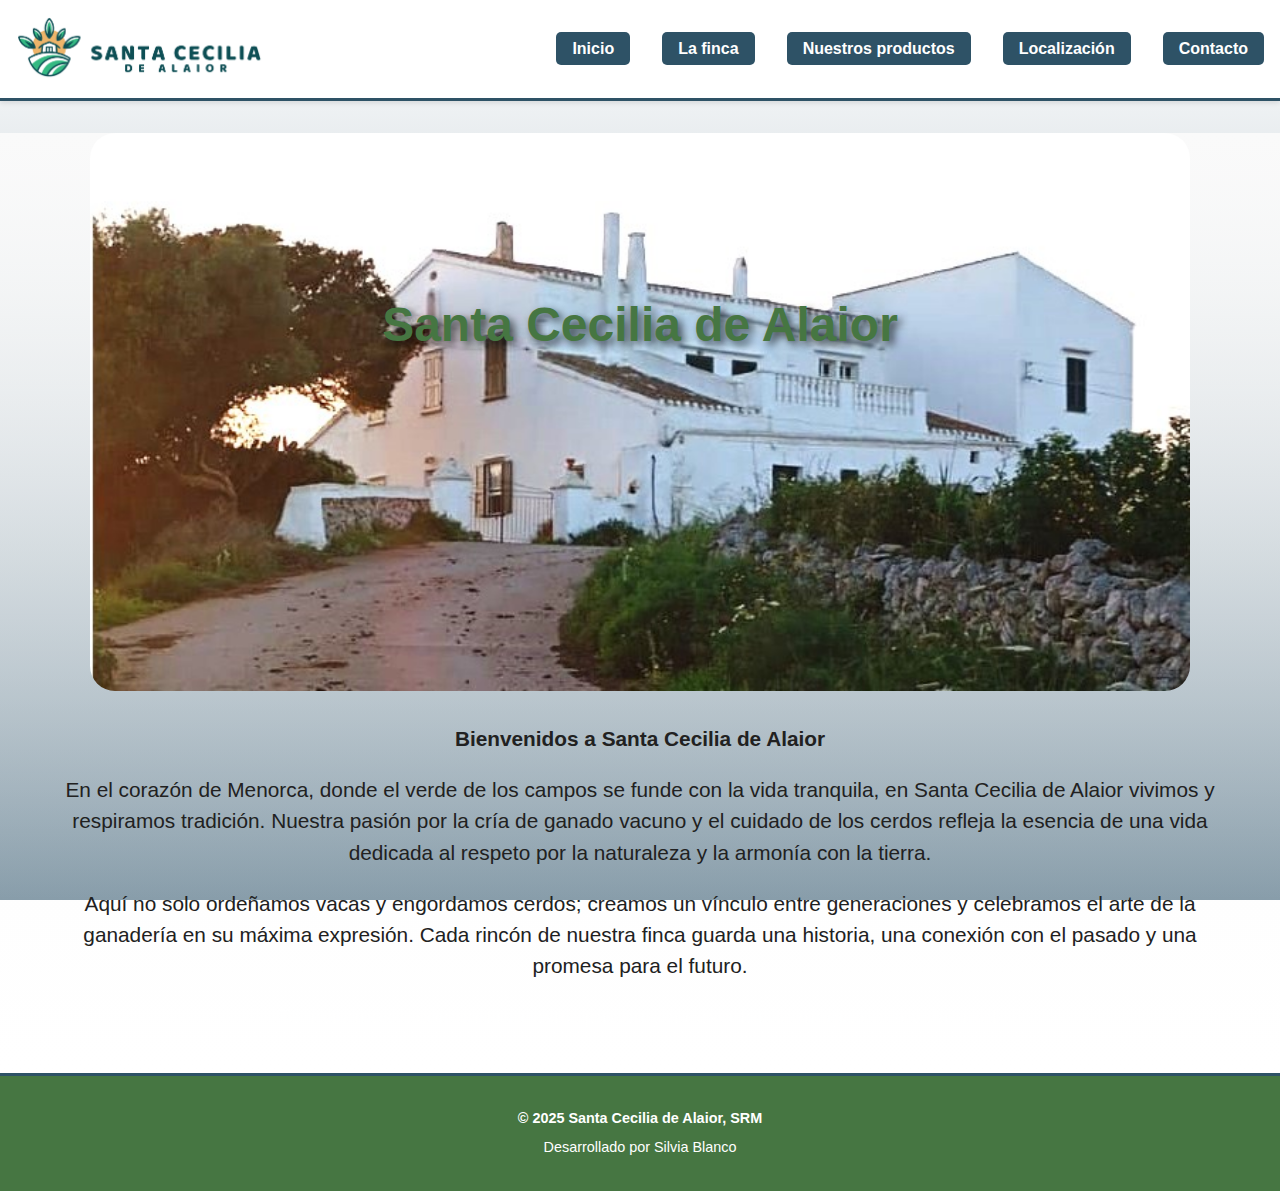
==== commit b62aaa8f: "responsive tableta en index" ====
--- a/index.html
+++ b/index.html
@@ -10,20 +10,20 @@
 </head>
 <body> 
     <header>
-            <img class="logo" src="img/lgo_lateral_v3.png" alt="Logo-Santa-Cecilia">
+        <img class="logo" src="img/lgo_lateral_v3.png" alt="Logo-Santa-Cecilia">
         <button id="abrir" class="abrir-menu"><i class="bi bi-list"></i></button>
-     
+      
         <nav class="nav" id="nav">
-               <button class="cerrar-menu" id="cerrar"><i class="bi bi-x"></i></button>
-            <ul class="nav-list">
-                <li><a href="index.html">Inicio</a></li>
-                <li><a href="lafinca.html">La finca</a></li>
-                <li><a href="nuestrosproductos.html">Nuestros productos</a></li>
-                <li><a href="localizacion.html">Localización</a></li>
-                <li><a href="contacto.html">Contacto</a></li>
-            </ul>
+          <button class="cerrar-menu" id="cerrar"><i class="bi bi-x"></i></button>
+          <ul class="nav-list">
+            <li><a href="index.html">Inicio</a></li>
+            <li><a href="lafinca.html">La finca</a></li>
+            <li><a href="nuestrosproductos.html">Nuestros productos</a></li>
+            <li><a href="localizacion.html">Localización</a></li>
+            <li><a href="contacto.html">Contacto</a></li>
+          </ul>
         </nav>
-    </header>
+      </header>
     <section id="inicio" >
     <div class="inicio"> 
               <h1>Santa Cecilia de Alaior</h1>
--- a/main.css
+++ b/main.css
@@ -11,7 +11,6 @@
 body {
   margin: 0;
   padding: 0;
-  font-family: "Poppins", sans-serif;
   font-size: 20px;
 }
 :root {
@@ -19,7 +18,7 @@
   --primary-color: #467642;
   --secundary-color: #16425b;
   --bakground-color: #dcff66;
-  --background-color-opacidad-06: rgba(220, 255, 102, 0.4);
+  --background-color-opacidad-06: rgba(220, 255, 102, 0.6);
   --surface-color: #6e8898;
   --accent-color-buttons: #2e5266;
   --text-icons: #212121;
@@ -34,6 +33,8 @@
   background-color: #ffffff;
   color: #689f38;
   font-size: medium;
+  border-bottom: 3px solid var(--accent-color-buttons); /* Línea decorativa en la parte inferior */
+  box-shadow: 0 2px 5px rgba(0, 0, 0, 0.1); /* Sombra para darle profundidad */
 }
 
 .logo {
@@ -96,35 +97,39 @@
   gap: 1rem;
 }
 
-********************************
-  *****
-  FOOTER
-  ***************
-  ********************************
+/* ********************************
+  *****    FOOTER   ***************
+  ******************************** */
   footer {
-  background-color: var(--dark-primary-color);
-  color: white;
-  text-align: center;
-  padding: 10px;
-  margin-top: 2%;
-  position: fixed;
-  bottom: 0;
-  width: 100%;
-  font-size: 0.8rem;
-  display: flex;
-  justify-content: center;
-  gap: 3rem;
-  margin-top: 3%;
-}
-footer p {
-  margin: 0;
-}
-
-***************************
-  ******
-  INICIO
-  ***
-  ***************************
+    background-color: var(--primary-color); /* Fondo con el color primario */
+    color: var(--text-buttons); /* Texto en blanco */
+    text-align: center; /* Centra el texto */
+    padding: 1.5rem 1rem; /* Espaciado interno */
+    font-size: 0.9rem; /* Tamaño de fuente */
+    border-top: 3px solid var(--accent-color-buttons); /* Línea decorativa en la parte superior */
+  }
+  
+  footer p {
+    margin: 0.5rem 0; /* Espaciado entre los párrafos */
+  }
+  
+  footer p:first-child {
+    font-weight: bold; /* Resalta el primer párrafo */
+  }
+  
+  footer a {
+    color: var(--text-buttons); /* Enlaces en blanco */
+    text-decoration: underline; /* Subrayado para los enlaces */
+    transition: color 0.3s ease; /* Transición suave al pasar el ratón */
+  }
+  
+  footer a:hover {
+    color: var(--background-color-opacidad-06); /* Cambia el color del enlace al pasar el ratón */
+  }
+
+ /* *************************
+  ******    INICIO   ********
+  *************************** */
   .inicio {
   position: relative;
   text-align: center;
@@ -167,6 +172,152 @@
 }
 .inicio p:last-of-type {
   color: var(--text-buttons);
+}
+
+
+
+/*  ******************
+** inicio tablet ****
+********************** */
+@media screen and (max-width: 768px) {
+  /* Header */
+header {
+  flex-direction: column; /* Cambia el diseño a columna */
+  align-items: center; /* Centra los elementos horizontalmente */
+  padding: 1rem;
+}
+
+header .logo {
+  width: 80%; /* Ajusta el tamaño del logo */
+  margin-bottom: 1rem;
+}
+
+.abrir-menu {
+  display: block; /* Muestra el botón de hamburguesa */
+  position: absolute;
+  top: 1rem;
+  right: 1rem;
+  font-size: 2rem;
+  background: none;
+  border: none;
+  cursor: pointer;
+  z-index: 1100; /* Encima del nav */
+}
+
+.cerrar-menu {
+  display: block; /* Muestra el botón de cerrar */
+  position: absolute;
+  top: 1rem;
+  left: 1rem;
+  font-size: 2rem;
+  background: none;
+  border: none;
+  cursor: pointer;
+  z-index: 1100; /* Encima del nav */
+}
+
+/* Nav */
+.nav {
+  position: fixed; /* Fija el nav en la pantalla */
+  top: 0;
+  right: 0; /* Alinea el nav al lado derecho */
+  width: 30%; /* Ocupa el 30% del ancho de la pantalla */
+  height: 100%; /* Ocupa toda la altura de la pantalla */
+  background-color: #ffffff; /* Fondo blanco */
+  opacity: 0; /* Oculto inicialmente */
+  visibility: hidden; /* Oculto inicialmente */
+  z-index: 1000; /* Se coloca encima de todo */
+  display: flex;
+  flex-direction: column; /* Los enlaces se apilan verticalmente */
+  align-items: center; /* Centra los enlaces horizontalmente */
+  justify-content: flex-start; /* Alinea los enlaces al inicio verticalmente */
+  gap: 1rem; /* Espaciado entre los enlaces */
+  padding: 2rem 1rem; /* Espaciado interno */
+  box-shadow: -4px 0 10px rgba(0, 0, 0, 0.1); /* Sombra para darle profundidad */
+  transform: translateX(100%); /* Oculta el nav fuera de la pantalla inicialmente */
+  transition: transform 0.3s ease; /* Transición suave al abrir/cerrar */
+}
+
+.nav.visible {
+  transform: translateX(0); /* Muestra el nav */
+  opacity: 1;
+  visibility: visible;
+}
+
+.nav-list {
+  flex-direction: column; /* Los enlaces se apilan verticalmente */
+  gap: 1rem; /* Espaciado entre los enlaces */
+}
+
+.nav-list li a {
+  font-size: 1.2rem; /* Ajusta el tamaño del texto */
+  color: var(--text-icons); /* Texto oscuro */
+  background-color: transparent; /* Fondo transparente */
+  padding: 0.5rem 1rem;
+  border-radius: 5px;
+  text-align: center;
+}
+
+/* Sección Principal */
+.inicio {
+  padding: 1rem;
+  text-align: center;
+}
+.inicio h1 {
+  visibility: hidden; /* Hace que el elemento sea invisible */
+}
+.inicio img {
+  width: 100%; /* La imagen ocupa todo el ancho disponible */
+  height: auto; /* Mantiene la proporción */
+  margin-bottom: 1rem;
+}
+
+.inicio p {
+  font-size: 1rem; /* Ajusta el tamaño del texto */
+  line-height: 1.5;
+  margin-bottom: 1rem;
+}
+
+/* Footer */
+footer {
+  padding: 1rem;
+  font-size: 0.9rem; /* Reduce el tamaño del texto */
+}
+}
+
+/*  ******************
+** inicio movil ****
+********************** */
+@media screen and (max-width: 480px) {
+  /* Header */
+  header {
+    padding: 0.5rem;
+  }
+
+  header .logo {
+    width: 90%; /* Reduce aún más el tamaño del logo */
+  }
+
+  .nav-list li a {
+    font-size: 0.9rem; /* Reduce el tamaño del texto */
+    padding: 0.5rem;
+  }
+
+  /* Sección principal */
+  .inicio h1 {
+visibility: hidden;
+
+  }
+
+  .inicio p {
+    font-size: 0.9rem; /* Reduce el tamaño del texto */
+  }
+
+  /* Footer */
+  footer {
+    font-size: 0.8rem; /* Reduce el tamaño del texto */
+    text-align: center;
+  }
 }
 
 *****************************
@@ -300,7 +451,7 @@
 /* ******************************
    ****** REVISAR ******
    ****************************** */
-   
+
   @media screen and (max-width: 768px) {
   .abrir-menu,
   .cerrar-menu {
@@ -358,56 +509,55 @@
   }
 }
 
-*****************************
-  ******
-  CONTACTO
-  ***
-  *****************************
+/* *****************************
+  ******   CONTACTO    ****
+  ***************************** */
+  .contacto {
+    background-color: white;
+  }
   .contenedor-formulario {
-  position: relative;
-  width: 100%;
-
-  min-height: 100vh;
-  padding: 2rem;
-  background-color: #fafafa;
-  overflow: hidden;
-  display: flex;
-  align-items: center;
-  justify-content: center;
-  box-sizing: border-box;
-}
-
-.forma {
-  margin: 0 auto;
-  width: 60%;
-  max-width: 820px;
-  background-color: #e5c573;
-  padding: 2rem;
-  border-radius: 10px;
-  box-shadow: 0 0 20px 1px rgba(0, 0, 0, 0.1);
-  z-index: 1000;
-  overflow: hidden;
-  display: grid;
-  grid-template-columns: 1fr 2fr; /* Dos columnas: una más pequeña para .info-contacto y .forma-contacto */
-  column-gap: 20px; /* Espacio entre columnas */
-}
-
-.forma-contacto {
-  grid-column: 1;
-  background: linear-gradient(
-    to bottom,
-    #4a2c2c,
-    rgba(250, 250, 250, 0)
-  ); /* De oscuro (#4a2c2c) hacia transparente */
-  position: relative;
-}
-.forma-contacto p {
-  color: var(--light-primary-color);
-  font-size: 1.7rem;
-  margin-bottom: 1rem;
-  text-align: center;
-}
-
+    color: var(--text-buttons); 
+    position: relative;
+    width: 100%;
+    min-height: 100vh;
+    padding: 2rem;
+    background-color: var(--background-color-opacidad-06);
+    overflow: hidden;
+    display: flex;
+    align-items: center;
+    justify-content: center;
+    box-sizing: border-box;
+  }
+  
+  .forma {
+    margin: 0 auto;
+    width: 60%;
+    max-width: 820px;
+    background-color: var(--surface-color); /* Fondo del formulario */
+    padding: 2rem;
+    border-radius: 10px;
+    box-shadow: 0 0 20px 1px rgba(0, 0, 0, 0.1);
+    z-index: 1000;
+    overflow: hidden;
+    display: grid;
+    grid-template-columns: 1fr 2fr; /* Dos columnas */
+    column-gap: 20px;
+  }
+  
+  .forma-contacto {
+    grid-column: 1;
+    background: linear-gradient(to bottom, var(--primary-color), rgba(250, 250, 250, 0)); /* Degradado con el color primario */
+    position: relative;
+    
+  }
+
+.forma-contacto p{
+  padding: 1rem 2rem;
+  font-size: 1rem; /* Tamaño de fuente */
+  line-height: 1.5; /* Espaciado entre líneas */
+  margin: 20px auto; /* Márgenes amplios arriba y abajo */
+  text-align: center; /* Centra el texto */
+}
 .form {
   padding: 2.3rem 2.2rem;
   z-index: 10;
@@ -435,13 +585,13 @@
 .input {
   width: 100%;
   outline: none;
-  bottom: 20px solid;
   background: none;
   padding: 0.6rem 1.2rem;
-  color: var(--accent-color);
+  color: var(--text-icons); /* Texto oscuro */
   font-weight: 500;
   font-size: 1.2rem;
   letter-spacing: 0.5px;
+  border: 2px solid var(--accent-color-buttons); /* Borde con color de botones */
   border-radius: 25px;
   transition: 0.3s;
 }
@@ -475,10 +625,10 @@
 
 .btn {
   padding: 0.6rem 1.3rem;
-  background-color: #795548;
-  border: 2px solid #795548;
+  background-color: var(--primary-color); /* Botón con color primario */
+  border: 2px solid var(--primary-color);
   font-size: 1.2rem;
-  color: ffff;
+  color: var(--text-buttons); /* Texto en blanco */
   line-height: 1;
   border-radius: 25px;
   cursor: pointer;
@@ -487,12 +637,13 @@
 
 .btn:hover {
   background-color: transparent;
-  color: #795548;
-  border: 2px solid #795548;
+  color: var(--bakground-color); /* Texto cambia al color primario */
+  border: 2px solid var(--bakground-color);
 }
 
 #mensaje-enviado {
   font-size: 1.2rem;
+  color: white;
 }
 
 .input-container span {
@@ -501,11 +652,11 @@
   left: 25px;
   transform: translateY(-50%);
   font-size: 1.2rem;
-  padding: 24 4rem; /* Espacio entre el texto y el borde */
-  /*color: transparent;*/
+  padding: 0 0.4rem;
+  color: var(--accent-color-buttons); /* Color de acento */
   pointer-events: none;
   z-index: 500;
-  background-color: #e5c573;
+  background-color: var(--surface-color); /* Fondo del contenedor */
 }
 
 .input-container span:before,
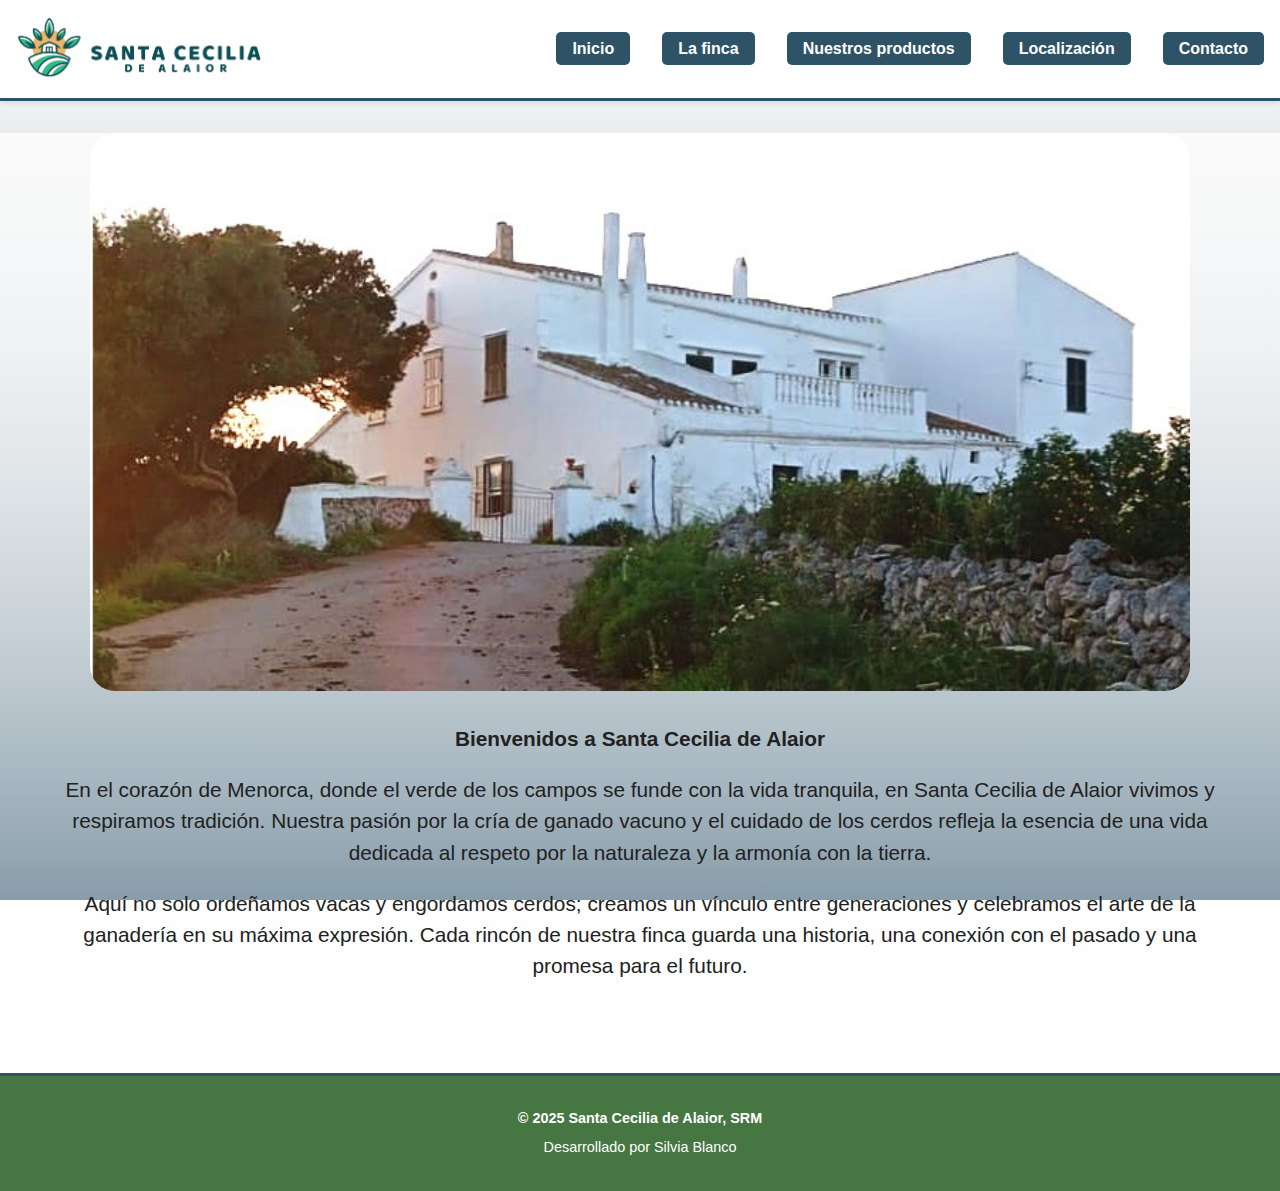
==== commit eb21e4a1: "la finca ya es responsive para movil y tablet" ====
--- a/index.html
+++ b/index.html
@@ -24,9 +24,11 @@
           </ul>
         </nav>
       </header>
+
+      
     <section id="inicio" >
     <div class="inicio"> 
-              <h1>Santa Cecilia de Alaior</h1>
+           
 
             <img src="img/cases4-.jpg" alt="Imagen de una casa de campo"  />
           
--- a/main.css
+++ b/main.css
@@ -182,6 +182,7 @@
 @media screen and (max-width: 768px) {
   /* Header */
 header {
+  position: relative; /* Cambia la posición a relativa */
   flex-direction: column; /* Cambia el diseño a columna */
   align-items: center; /* Centra los elementos horizontalmente */
   padding: 1rem;
@@ -201,7 +202,8 @@
   background: none;
   border: none;
   cursor: pointer;
-  z-index: 1100; /* Encima del nav */
+  z-index: 2000; /* Encima del nav */
+  color: var(--secundary-color); /* Azul oscuro */
 }
 
 .cerrar-menu {
@@ -213,7 +215,8 @@
   background: none;
   border: none;
   cursor: pointer;
-  z-index: 1100; /* Encima del nav */
+  z-index: 2000; /* Encima del nav */
+  color: var(--secundary-color); /* Azul oscuro */
 }
 
 /* Nav */
@@ -221,7 +224,7 @@
   position: fixed; /* Fija el nav en la pantalla */
   top: 0;
   right: 0; /* Alinea el nav al lado derecho */
-  width: 30%; /* Ocupa el 30% del ancho de la pantalla */
+  width: 40%; /* Ocupa el 30% del ancho de la pantalla */
   height: 100%; /* Ocupa toda la altura de la pantalla */
   background-color: #ffffff; /* Fondo blanco */
   opacity: 0; /* Oculto inicialmente */
@@ -229,9 +232,9 @@
   z-index: 1000; /* Se coloca encima de todo */
   display: flex;
   flex-direction: column; /* Los enlaces se apilan verticalmente */
-  align-items: center; /* Centra los enlaces horizontalmente */
+  align-items:left; /* Centra los enlaces horizontalmente */
   justify-content: flex-start; /* Alinea los enlaces al inicio verticalmente */
-  gap: 1rem; /* Espaciado entre los enlaces */
+  gap: 0.8rem; /* Espaciado entre los enlaces */
   padding: 2rem 1rem; /* Espaciado interno */
   box-shadow: -4px 0 10px rgba(0, 0, 0, 0.1); /* Sombra para darle profundidad */
   transform: translateX(100%); /* Oculta el nav fuera de la pantalla inicialmente */
@@ -242,20 +245,28 @@
   transform: translateX(0); /* Muestra el nav */
   opacity: 1;
   visibility: visible;
+  background-color: white;
 }
 
 .nav-list {
   flex-direction: column; /* Los enlaces se apilan verticalmente */
   gap: 1rem; /* Espaciado entre los enlaces */
+  /*align-items: center; /* Centra los enlaces horizontalmente */
+  justify-content: center; /* Centra los enlaces verticalmente */
 }
 
 .nav-list li a {
-  font-size: 1.2rem; /* Ajusta el tamaño del texto */
-  color: var(--text-icons); /* Texto oscuro */
+  font-size: 1rem; /* Tamaño del texto */
+  color: var(--secundary-color); /* Texto en azul oscuro */
   background-color: transparent; /* Fondo transparente */
-  padding: 0.5rem 1rem;
-  border-radius: 5px;
-  text-align: center;
+  padding: 0.8rem 1.5rem; /* Espaciado interno para que parezca un botón */
+  border-radius: 10px; /* Bordes redondeados */
+  text-align: center; /* Centra el texto */
+  border: 2px solid var(--secundary-color); /* Borde azul oscuro */
+  display: inline-block; /* Asegura que el enlace se comporte como un botón */
+  transition: background-color 0.3s ease, color 0.3s ease; /* Transición suave */
+  margin-top: 1rem; 
+  margin-bottom: 1.5rem; 
 }
 
 /* Sección Principal */
@@ -285,7 +296,7 @@
 }
 }
 
-/*  ******************
+/* *******************
 ** inicio movil ****
 ********************** */
 @media screen and (max-width: 480px) {
@@ -298,9 +309,71 @@
     width: 90%; /* Reduce aún más el tamaño del logo */
   }
 
+  .abrir-menu {
+    display: block; /* Muestra el botón de hamburguesa */
+    position: absolute;
+    top:2rem; /* Baja aún más el botón de hamburguesa en móviles */
+    right: 1rem; /* Mantiene el botón a la derecha */
+    font-size: 4rem;
+    background: none;
+    border: none;
+    cursor: pointer;
+    z-index: 1100; /* Encima del nav */
+  }
+
+  .cerrar-menu {
+    display: block; /* Muestra el botón de cerrar */
+    position: absolute;
+    top: 2.5rem; /* Baja el botón de cierre */
+    left: 1rem; /* Mantiene el botón a la izquierda */
+    font-size: 2rem;
+    background: none;
+    border: none;
+    cursor: pointer;
+    z-index: 1100; /* Encima del nav */
+  }
+
+  /* Nav */
+  .nav {
+    position: fixed; /* Fija el nav en la pantalla */
+    top: 0;
+    left: 0; /* Asegura que el nav comience desde el borde izquierdo */
+    width: 100%; /* Ocupa todo el ancho de la pantalla */
+    height: 100%; /* Ocupa toda la altura de la pantalla */
+    background-color: #ffffff; /* Fondo blanco */
+    opacity: 1; /* Asegura que sea visible */
+    visibility: visible; /* Asegura que sea visible */
+    z-index: 1000; /* Se coloca encima de todo */
+    display: flex;
+    flex-direction: column; /* Los enlaces se apilan verticalmente */
+    align-items: center; /* Centra los enlaces horizontalmente */
+    justify-content: flex-start; /* Alinea los enlaces al inicio verticalmente */
+    gap: 1rem; /* Espaciado entre los enlaces */
+    padding: 2rem 1rem; /* Espaciado interno */
+    box-shadow: -4px 0 10px rgba(0, 0, 0, 0.1); /* Sombra para darle profundidad */
+  }
+
+  .nav.visible {
+    transform: translateX(0); /* Asegura que el nav esté completamente visible */
+    opacity: 1;
+    visibility: visible;
+  }
+
+  .nav-list {
+    flex-direction: column; /* Los enlaces se apilan verticalmente */
+    gap: 1.5rem; /* Espaciado entre los enlaces */
+  }
+
   .nav-list li a {
-    font-size: 0.9rem; /* Reduce el tamaño del texto */
-    padding: 0.5rem;
+    font-size: 1rem; /* Ajusta el tamaño del texto */
+    color: var(--secundary-color); /* Texto en azul oscuro */
+    background-color: transparent; /* Fondo transparente */
+    padding: 0.8rem 1.5rem; /* Espaciado interno para que parezca un botón */
+    border-radius: 10px; /* Bordes redondeados */
+    text-align: center; /* Centra el texto */
+    border: 2px solid var(--secundary-color); /* Borde azul oscuro */
+    display: inline-block; /* Asegura que el enlace se comporte como un botón */
+    transition: background-color 0.3s ease, color 0.3s ease; /* Transición suave */
   }
 
   /* Sección principal */
@@ -320,12 +393,9 @@
   }
 }
 
-*****************************
-  ******
-  LA
-  FINCA
-  ***
-  *****************************
+/* *****************************
+  ******  LA  FINCA  **********
+  ******************************* */
   main {
   display: grid;
   grid-template-columns: 4fr 1fr;
@@ -395,6 +465,94 @@
   margin: 0; /* Elimina márgenes adicionales */
 }
 
+/****************************
+***** La finca tablet ****
+****************************/
+@media screen and (max-width: 768px) {
+  main {
+    display: grid;
+    grid-template-columns: 1fr; /* Una columna que ocupa todo el ancho */
+    grid-template-rows: auto; /* Filas automáticas */
+    gap: 0; /* Elimina cualquier espacio entre las filas o columnas */
+    margin: 0; /* Elimina márgenes externos */
+    padding: 0; /* Elimina paddings internos */
+    width: 100%; /* Asegura que ocupe todo el ancho */
+  }
+
+  .contenido,
+  .video {
+    border-radius: 0; /* Elimina el borde redondeado */
+}
+
+/**********************
+***  La finca movil  ****
+************************/
+@media screen and (max-width: 480px) {@media screen and (max-width: 480px) {
+  * {
+    margin: 0;
+    padding: 0;
+    box-sizing: border-box; /* Asegura que el padding y el borde no aumenten el ancho total */
+  }
+  
+  html, body {
+    width: 100%; /* Asegura que el cuerpo y el HTML ocupen todo el ancho */
+    overflow-x: hidden; /* Elimina cualquier desplazamiento horizontal */
+  }
+  
+  main {
+    display: grid;
+    grid-template-columns: 1fr; /* Una columna que ocupa todo el ancho */
+    grid-template-rows: auto; /* Filas automáticas */
+    gap: 0; /* Elimina cualquier espacio entre las filas o columnas */
+    margin: 0; /* Elimina márgenes externos */
+    padding: 0; /* Elimina paddings internos */
+    width: 100%; /* Asegura que ocupe todo el ancho */
+  }
+
+  .contenido,
+  .video {
+    display: flex;
+    flex-direction: column; /* Cambia a diseño en columna */
+    align-items: right; /* Centra los elementos horizontalmente */
+    text-align: center; /* Centra el texto */
+    gap: 1rem; /* Espaciado entre los elementos */
+    padding: 1rem 0; /* Espaciado interno arriba y abajo */
+    margin: 0; /* Elimina márgenes externos */
+    width: 100%; /* Ocupa todo el ancho de la pantalla */
+    max-width: 100%; /* Asegura que no exceda el ancho */
+    border-radius: 0;
+    background-color: transparent;
+  }
+
+  .contenido img,
+  .video img {
+    width: 100%; /* La imagen ocupa todo el ancho disponible */
+    height: auto; /* Mantiene la proporción */
+    border-radius: 0; /* Elimina el borde redondeado */
+  }
+
+  .contenido p,
+  .video p {
+    width: 100%; /* El texto ocupa todo el ancho */
+    font-size: 0.9rem; /* Reduce ligeramente el tamaño del texto */
+    line-height: 1.5; /* Espaciado entre líneas */
+ 
+    color: var(--text-icons); /* Color del texto */
+    margin: 0; /* Elimina márgenes adicionales */
+    text-align: center; /* Centra el texto */
+    color: #000;
+
+  }
+
+  .video iframe {
+    width: 100%; /* El video ocupa todo el ancho disponible */
+    height: auto; /* Mantiene la proporción */
+  }
+}
+
+
+
+
 *******************************
   ******
   PRODUCTOS
@@ -448,66 +606,6 @@
   color: var(--dark-primary-color); /* Color del texto */
 }
 
-/* ******************************
-   ****** REVISAR ******
-   ****************************** */
-
-  @media screen and (max-width: 768px) {
-  .abrir-menu,
-  .cerrar-menu {
-    display: block;
-    border: 0;
-    font-size: 1.5rem;
-    background-color: transparent;
-    cursor: pointer;
-  }
-
-  .nav {
-    opacity: 0;
-    visibility: hidden;
-    display: flex;
-    flex-direction: column;
-    align-items: flex-end;
-    gap: 1rem;
-    position: absolute;
-    top: 0;
-    right: 0;
-    bottom: 0;
-    background-color: #689f38;
-    padding: 2rem;
-    box-shadow: 0 0 0 100vmax rgba(189, 189, 189, 0.493);
-  }
-
-  .nav.visible {
-    opacity: 1;
-    visibility: visible;
-  }
-
-  .nav-list {
-    flex-direction: column;
-    align-items: flex-end;
-  }
-
-  .nav-list li a {
-    color: #dcedc8;
-  }
-
-  .contenido {
-    flex-direction: column; /* Cambia la dirección de los elementos a columna */
-    align-items: center; /* Centra los elementos horizontalmente */
-    gap: 1rem; /* Espacio entre los elementos */
-  }
-
-  .contenido img {
-    width: 100%; /* La imagen ocupa todo el ancho disponible */
-    height: auto; /* Mantiene la proporción de la imagen */
-  }
-
-  .contenido p {
-    width: 90%; /* El texto ocupa el 90% del ancho */
-    text-align: justify; /* Justifica el texto */
-  }
-}
 
 /* *****************************
   ******   CONTACTO    ****
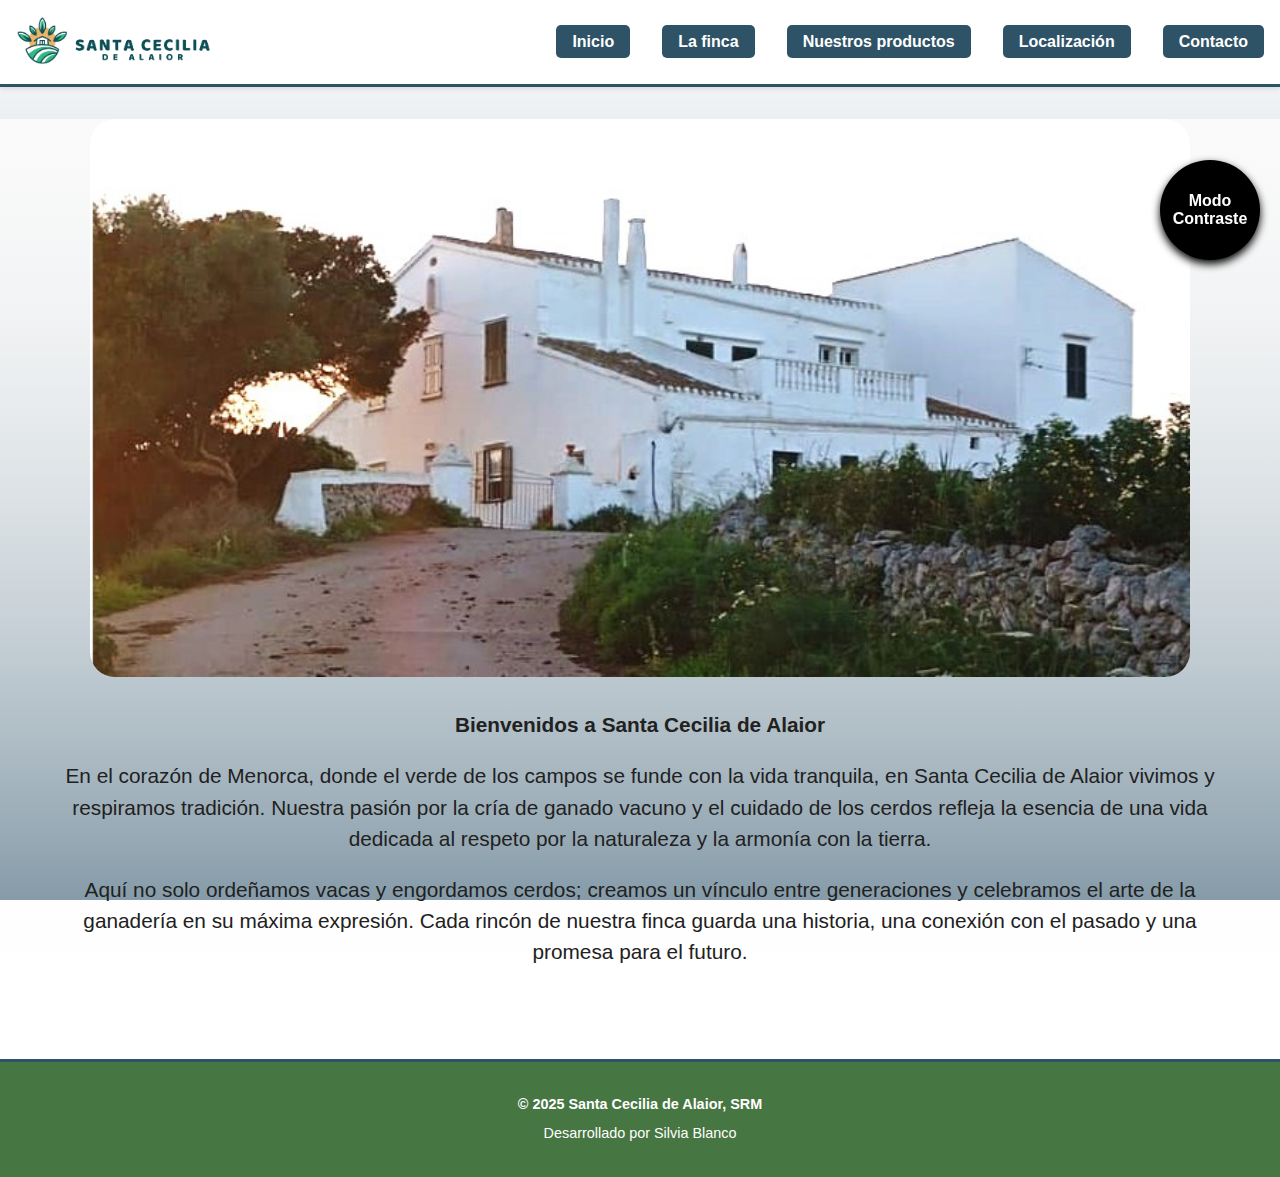
==== commit c113e6ea: "se ha creado el botón contraste en index.html y se ha eliminado un archivo que no se utilizaba" ====
--- a/index.html
+++ b/index.html
@@ -24,6 +24,7 @@
           </ul>
         </nav>
       </header>
+      <button id="contraste" class="contraste-btn">Modo Contraste</button>
 
       
     <section id="inicio" >
--- a/main.css
+++ b/main.css
@@ -25,13 +25,65 @@
   --text-buttons: #ffffff;
 }
 
+/*** modo contraste*******/
+/* colores para el modo contraste */
+.modo-contraste #inicio {
+  background-color: #000000; /* Fondo negro */
+  color: #ffffff; /* Texto blanco */
+}
+
+.modo-contraste #inicio a {
+  color: #ffeb3b; /* Enlaces en amarillo */
+}
+
+.modo-contraste #inicio img {
+  filter: brightness(0.8); /* Oscurece ligeramente las imágenes */
+}
+
+.modo-contraste #inicio p {
+  color: #ffffff; /* Asegura que el texto sea blanco */
+}
+
+/* botón */
+#contraste {
+  position: fixed; /* Fija el botón en la pantalla */
+  top: 160px; /* Distancia desde la parte superior */
+  right: 20px; /* Distancia desde la parte derecha */
+  display: flex; /* Usa Flexbox para centrar el contenido */
+  justify-content: center; /* Centra horizontalmente el texto */
+  align-items: center; /* Centra verticalmente el texto */
+  width: 100px; /* Ancho del botón */
+  height: 100px; /* Altura del botón (igual al ancho para hacerlo redondo) */
+  background-color: #000000; /* Fondo negro */
+  color: #ffffff; /* Texto blanco */
+  border: none; /* Sin bordes */
+  border-radius: 50%; /* Hace el botón completamente redondo */
+  font-size: 1rem; /* Tamaño del texto */
+  font-weight: bold; /* Texto en negrita */
+  cursor: pointer; /* Cambia el cursor al pasar sobre el botón */
+  box-shadow: 0 4px 8px rgba(0, 0, 0, 1); /* Sombra para darle profundidad */
+  transition: transform 0.3s ease, box-shadow 0.3s ease; /* Transición suave */
+  z-index: 1000; /* Asegura que el botón esté encima de otros elementos */
+}
+
+#contraste:hover {
+  transform: scale(1.1); /* Aumenta ligeramente el tamaño al pasar el ratón */
+  box-shadow: 0 8px 16px rgba(0, 0, 0, 0.3); /* Aumenta la sombra al pasar el ratón */
+}
+#contraste:hover {
+  transform: scale(1.1); /* Aumenta ligeramente el tamaño al pasar el ratón */
+  box-shadow: 0 8px 16px rgba(0, 0, 0, 0.3); /* Aumenta la sombra al pasar el ratón */
+}
+
+/*** fin modo contraste*******/
+
 header {
   display: flex;
   align-items: center;
   justify-content: space-between;
   padding: 1rem;
   background-color: #ffffff;
-  color: #689f38;
+
   font-size: medium;
   border-bottom: 3px solid var(--accent-color-buttons); /* Línea decorativa en la parte inferior */
   box-shadow: 0 2px 5px rgba(0, 0, 0, 0.1); /* Sombra para darle profundidad */
@@ -97,208 +149,155 @@
   gap: 1rem;
 }
 
+h3 {
+  text-align: center;
+  color: var(--dark-primary-color);
+  font-size: 1.5rem;
+  margin: 1rem;
+  gap: 1rem;
+}
+
 /* ********************************
   *****    FOOTER   ***************
   ******************************** */
-  footer {
-    background-color: var(--primary-color); /* Fondo con el color primario */
-    color: var(--text-buttons); /* Texto en blanco */
-    text-align: center; /* Centra el texto */
-    padding: 1.5rem 1rem; /* Espaciado interno */
-    font-size: 0.9rem; /* Tamaño de fuente */
-    border-top: 3px solid var(--accent-color-buttons); /* Línea decorativa en la parte superior */
-  }
-  
-  footer p {
-    margin: 0.5rem 0; /* Espaciado entre los párrafos */
-  }
-  
-  footer p:first-child {
-    font-weight: bold; /* Resalta el primer párrafo */
-  }
-  
-  footer a {
-    color: var(--text-buttons); /* Enlaces en blanco */
-    text-decoration: underline; /* Subrayado para los enlaces */
-    transition: color 0.3s ease; /* Transición suave al pasar el ratón */
-  }
-  
-  footer a:hover {
-    color: var(--background-color-opacidad-06); /* Cambia el color del enlace al pasar el ratón */
-  }
-
- /* *************************
-  ******    INICIO   ********
-  *************************** */
-  .inicio {
-  position: relative;
-  text-align: center;
-  background: linear-gradient(
-    to top,
-    transparent,
-    #fafafa
-  ); /* Degradado hacia el color del fondo */
-  padding-bottom: 20px;
-}
-
-.inicio img {
-  display: block;
-  margin: 2rem auto; /* Centra la imagen */
-  width: 100%;
-  max-width: 1100px;
-  position: relative;
-  border-radius: 25px; /* Borde redondeado */
-}
-
-.inicio h1 {
-  position: absolute;
-  top: 12rem;
-  left: 50%;
-  transform: translate(-50%, -50%); /* Centra el texto */
-  color: var(--primary-color);
-  font-size: 3rem;
-  font-weight: bold;
-  text-shadow: 4px 4px 8px rgba(0, 0, 0, 0.7); /* Sombra para mejorar la legibilidad */
-  z-index: 10; /* Asegura que el texto esté por encima de la imagen */
-}
-
-.inicio p {
-  color: var(--text-icons);
-  font-size: 1.3rem; /* Letra grande */
-  line-height: 1.5; /* Espaciado entre líneas */
-  margin: 20px auto; /* Márgenes amplios arriba y abajo */
-  max-width: 1200px; /* Limita el ancho para que haya márgenes en los lados */
+footer {
+  background-color: var(--primary-color); /* Fondo con el color primario */
+  color: var(--text-buttons); /* Texto en blanco */
   text-align: center; /* Centra el texto */
-}
-.inicio p:last-of-type {
-  color: var(--text-buttons);
-}
-
-
-
-/*  ******************
-** inicio tablet ****
-********************** */
+  padding: 1.5rem 1rem; /* Espaciado interno */
+  font-size: 0.9rem; /* Tamaño de fuente */
+  border-top: 3px solid var(--accent-color-buttons); /* Línea decorativa en la parte superior */
+}
+
+footer p {
+  margin: 0.5rem 0; /* Espaciado entre los párrafos */
+}
+
+footer p:first-child {
+  font-weight: bold; /* Resalta el primer párrafo */
+}
+
+footer a {
+  color: var(--text-buttons); /* Enlaces en blanco */
+  text-decoration: underline; /* Subrayado para los enlaces */
+  transition: color 0.3s ease; /* Transición suave al pasar el ratón */
+}
+
+footer a:hover {
+  color: var(
+    --background-color-opacidad-06
+  ); /* Cambia el color del enlace al pasar el ratón */
+}
+
+/* ***********************
+** nav y footer tablet ****
+************************** */
 @media screen and (max-width: 768px) {
   /* Header */
-header {
-  position: relative; /* Cambia la posición a relativa */
-  flex-direction: column; /* Cambia el diseño a columna */
-  align-items: center; /* Centra los elementos horizontalmente */
-  padding: 1rem;
-}
-
-header .logo {
-  width: 80%; /* Ajusta el tamaño del logo */
-  margin-bottom: 1rem;
-}
-
-.abrir-menu {
-  display: block; /* Muestra el botón de hamburguesa */
-  position: absolute;
-  top: 1rem;
-  right: 1rem;
-  font-size: 2rem;
-  background: none;
-  border: none;
-  cursor: pointer;
-  z-index: 2000; /* Encima del nav */
-  color: var(--secundary-color); /* Azul oscuro */
-}
-
-.cerrar-menu {
-  display: block; /* Muestra el botón de cerrar */
-  position: absolute;
-  top: 1rem;
-  left: 1rem;
-  font-size: 2rem;
-  background: none;
-  border: none;
-  cursor: pointer;
-  z-index: 2000; /* Encima del nav */
-  color: var(--secundary-color); /* Azul oscuro */
-}
-
-/* Nav */
-.nav {
-  position: fixed; /* Fija el nav en la pantalla */
-  top: 0;
-  right: 0; /* Alinea el nav al lado derecho */
-  width: 40%; /* Ocupa el 30% del ancho de la pantalla */
-  height: 100%; /* Ocupa toda la altura de la pantalla */
-  background-color: #ffffff; /* Fondo blanco */
-  opacity: 0; /* Oculto inicialmente */
-  visibility: hidden; /* Oculto inicialmente */
-  z-index: 1000; /* Se coloca encima de todo */
-  display: flex;
-  flex-direction: column; /* Los enlaces se apilan verticalmente */
-  align-items:left; /* Centra los enlaces horizontalmente */
-  justify-content: flex-start; /* Alinea los enlaces al inicio verticalmente */
-  gap: 0.8rem; /* Espaciado entre los enlaces */
-  padding: 2rem 1rem; /* Espaciado interno */
-  box-shadow: -4px 0 10px rgba(0, 0, 0, 0.1); /* Sombra para darle profundidad */
-  transform: translateX(100%); /* Oculta el nav fuera de la pantalla inicialmente */
-  transition: transform 0.3s ease; /* Transición suave al abrir/cerrar */
-}
-
-.nav.visible {
-  transform: translateX(0); /* Muestra el nav */
-  opacity: 1;
-  visibility: visible;
-  background-color: white;
-}
-
-.nav-list {
-  flex-direction: column; /* Los enlaces se apilan verticalmente */
-  gap: 1rem; /* Espaciado entre los enlaces */
-  /*align-items: center; /* Centra los enlaces horizontalmente */
-  justify-content: center; /* Centra los enlaces verticalmente */
-}
-
-.nav-list li a {
-  font-size: 1rem; /* Tamaño del texto */
-  color: var(--secundary-color); /* Texto en azul oscuro */
-  background-color: transparent; /* Fondo transparente */
-  padding: 0.8rem 1.5rem; /* Espaciado interno para que parezca un botón */
-  border-radius: 10px; /* Bordes redondeados */
-  text-align: center; /* Centra el texto */
-  border: 2px solid var(--secundary-color); /* Borde azul oscuro */
-  display: inline-block; /* Asegura que el enlace se comporte como un botón */
-  transition: background-color 0.3s ease, color 0.3s ease; /* Transición suave */
-  margin-top: 1rem; 
-  margin-bottom: 1.5rem; 
-}
-
-/* Sección Principal */
-.inicio {
-  padding: 1rem;
-  text-align: center;
-}
-.inicio h1 {
-  visibility: hidden; /* Hace que el elemento sea invisible */
-}
-.inicio img {
-  width: 100%; /* La imagen ocupa todo el ancho disponible */
-  height: auto; /* Mantiene la proporción */
-  margin-bottom: 1rem;
-}
-
-.inicio p {
-  font-size: 1rem; /* Ajusta el tamaño del texto */
-  line-height: 1.5;
-  margin-bottom: 1rem;
-}
-
-/* Footer */
-footer {
-  padding: 1rem;
-  font-size: 0.9rem; /* Reduce el tamaño del texto */
-}
-}
-
-/* *******************
-** inicio movil ****
-********************** */
+  header {
+    position: relative; /* Cambia la posición a relativa */
+    flex-direction: column; /* Cambia el diseño a columna */
+    align-items: center; /* Centra los elementos horizontalmente */
+    padding: 1rem;
+  }
+
+  header .logo {
+    width: 80%; /* Ajusta el tamaño del logo */
+    margin-bottom: 1rem;
+  }
+
+  .abrir-menu {
+    display: block; /* Muestra el botón de hamburguesa */
+    position: absolute;
+    top: 1rem;
+    right: 1rem;
+    font-size: 2rem;
+    background: none;
+    border: none;
+    cursor: pointer;
+    z-index: 2000; /* Encima del nav */
+    color: var(--secundary-color); /* Azul oscuro */
+  }
+
+  .cerrar-menu {
+    display: block; /* Muestra el botón de cerrar */
+    position: absolute;
+    top: 1rem;
+    left: 1rem;
+    font-size: 2rem;
+    background: none;
+    border: none;
+    cursor: pointer;
+    z-index: 2000; /* Encima del nav */
+    color: var(--secundary-color); /* Azul oscuro */
+  }
+
+  /* Nav */
+  .nav {
+    position: fixed; /* Fija el nav en la pantalla */
+    top: 2rem;
+    left: 0; /* Alinea el nav al lado derecho */
+    width: 50%; /* Ocupa el 30% del ancho de la pantalla */
+    height: 100%; /* Ocupa toda la altura de la pantalla */
+    background-color: #ffffff; /* Fondo blanco */
+    opacity: 1; /* Oculto inicialmente */
+    visibility: hidden; /* Oculto inicialmente */
+    z-index: 1000; /* Se coloca encima de todo */
+    display: flex;
+    flex-direction: column; /* Los enlaces se apilan verticalmente */
+    align-items: left; /* Centra los enlaces horizontalmente */
+    justify-content: flex-start; /* Alinea los enlaces al inicio verticalmente */
+    gap: 0.8rem; /* Espaciado entre los enlaces */
+    padding: 2rem 1rem; /* Espaciado interno */
+    box-shadow: -4px 0 10px rgba(0, 0, 0, 0.1); /* Sombra para darle profundidad */
+    transform: translateX(
+      100%
+    ); /* Oculta el nav fuera de la pantalla inicialmente */
+    transition: transform 0.3s ease; /* Transición suave al abrir/cerrar */
+  }
+
+  .nav.visible {
+    transform: translateX(6); /* Muestra el nav */
+    opacity: 1;
+    visibility: visible;
+    z-index: 1000; /* Se coloca encima de todo */
+    background-color: #ffffff; /* Fondo blanco */
+    box-shadow: -4px 0 10px rgba(0, 0, 0, 0.1); /* Sombra para darle profundidad */
+    padding: 2rem 1rem; /* Espaciado interno */
+  }
+
+  .nav-list {
+    flex-direction: column; /* Los enlaces se apilan verticalmente */
+    gap: 1rem; /* Espaciado entre los enlaces */
+    /*align-items: center; /* Centra los enlaces horizontalmente */
+    justify-content: center; /* Centra los enlaces verticalmente */
+    background-color: white;
+  }
+
+  .nav-list li a {
+    font-size: 1rem; /* Tamaño del texto */
+    color: var(--text-buttons); /* Texto en azul oscuro */
+    background-color: var(--accent-color-buttons); /* Fondo transparente */
+    padding: 0.8rem 1.5rem; /* Espaciado interno para que parezca un botón */
+    border-radius: 10px; /* Bordes redondeados */
+    text-align: center; /* Centra el texto */
+    border: 2px solid var(--secundary-color); /* Borde azul oscuro */
+    display: inline-block; /* Asegura que el enlace se comporte como un botón */
+    transition: background-color 0.3s ease, color 0.3s ease; /* Transición suave */
+    margin-top: 1rem;
+    margin-bottom: 1.5rem;
+  }
+
+  /* Footer */
+  footer {
+    padding: 1rem;
+    font-size: 0.9rem; /* Reduce el tamaño del texto */
+  }
+}
+
+/* ***********************
+** nav y footer movil ****
+************************** */
 @media screen and (max-width: 480px) {
   /* Header */
   header {
@@ -312,7 +311,7 @@
   .abrir-menu {
     display: block; /* Muestra el botón de hamburguesa */
     position: absolute;
-    top:2rem; /* Baja aún más el botón de hamburguesa en móviles */
+    top: 1rem; /* Baja aún más el botón de hamburguesa en móviles */
     right: 1rem; /* Mantiene el botón a la derecha */
     font-size: 4rem;
     background: none;
@@ -324,7 +323,7 @@
   .cerrar-menu {
     display: block; /* Muestra el botón de cerrar */
     position: absolute;
-    top: 2.5rem; /* Baja el botón de cierre */
+    top: 1rem; /* Baja el botón de cierre */
     left: 1rem; /* Mantiene el botón a la izquierda */
     font-size: 2rem;
     background: none;
@@ -354,7 +353,9 @@
   }
 
   .nav.visible {
-    transform: translateX(0); /* Asegura que el nav esté completamente visible */
+    transform: translateX(
+      0
+    ); /* Asegura que el nav esté completamente visible */
     opacity: 1;
     visibility: visible;
   }
@@ -362,12 +363,13 @@
   .nav-list {
     flex-direction: column; /* Los enlaces se apilan verticalmente */
     gap: 1.5rem; /* Espaciado entre los enlaces */
+    background-color: white;
   }
 
   .nav-list li a {
-    font-size: 1rem; /* Ajusta el tamaño del texto */
-    color: var(--secundary-color); /* Texto en azul oscuro */
-    background-color: transparent; /* Fondo transparente */
+    font-size: 0.9rem; /* Ajusta el tamaño del texto */
+    color: var(--text-buttons); /* Texto en azul oscuro */
+    background-color: var(--accent-color-buttons);
     padding: 0.8rem 1.5rem; /* Espaciado interno para que parezca un botón */
     border-radius: 10px; /* Bordes redondeados */
     text-align: center; /* Centra el texto */
@@ -376,16 +378,6 @@
     transition: background-color 0.3s ease, color 0.3s ease; /* Transición suave */
   }
 
-  /* Sección principal */
-  .inicio h1 {
-visibility: hidden;
-
-  }
-
-  .inicio p {
-    font-size: 0.9rem; /* Reduce el tamaño del texto */
-  }
-
   /* Footer */
   footer {
     font-size: 0.8rem; /* Reduce el tamaño del texto */
@@ -393,13 +385,72 @@
   }
 }
 
-/* *****************************
-  ******  LA  FINCA  **********
-  ******************************* */
-  main {
-  display: grid;
-  grid-template-columns: 4fr 1fr;
-  grid-template-rows: 1fr 1fr;
+/* *************************
+  ******    INICIO   ********
+  *************************** */
+
+.inicio {
+  position: relative;
+  text-align: center;
+  background: linear-gradient(
+    to top,
+    transparent,
+    #fafafa
+  ); /* Degradado hacia el color del fondo */
+  padding-bottom: 20px;
+}
+
+.inicio img {
+  display: block;
+  margin: 2rem auto; /* Centra la imagen */
+  width: 100%;
+  max-width: 1100px;
+  position: relative;
+  border-radius: 25px; /* Borde redondeado */
+}
+
+.inicio h1 {
+  position: absolute;
+  top: 12rem;
+  left: 50%;
+  transform: translate(-50%, -50%); /* Centra el texto */
+  color: var(--primary-color);
+  font-size: 3rem;
+  font-weight: bold;
+  text-shadow: 4px 4px 8px rgba(0, 0, 0, 0.7); /* Sombra para mejorar la legibilidad */
+  z-index: 10; /* Asegura que el texto esté por encima de la imagen */
+}
+
+.inicio p {
+  color: var(--text-icons);
+  font-size: 1.3rem; /* Letra grande */
+  line-height: 1.5; /* Espaciado entre líneas */
+  margin: 20px auto; /* Márgenes amplios arriba y abajo */
+  max-width: 1200px; /* Limita el ancho para que haya márgenes en los lados */
+  text-align: center; /* Centra el texto */
+}
+.inicio p:last-of-type {
+  color: var(--text-buttons);
+}
+
+/******inicio tablet ******/
+@media screen and (max-width: 768px) {
+  #contraste {
+    display: none; /* Oculta el botón en pantallas de tablet */
+  }
+}
+
+/*******inicio movil ******/
+@media screen and (max-width: 480px) {
+  #contraste {
+    display: none; /* Oculta el botón en pantallas de móvil */
+  }
+}
+
+/***************************
+  ******  LA  FINCA   ***
+  *****************************/
+main {
   background-color: var(--background-color-opacidad-06);
 }
 section h3 {
@@ -424,16 +475,28 @@
 }
 
 .contenido img {
+  max-width: 400px; /* Limita el tamaño máximo de la imagen */
   width: 50%; /* La imagen ocupa la mitad del ancho */
   height: auto; /* Mantiene la proporción de la imagen */
   border-radius: 10px; /* Borde redondeado */
+  transition: transform 0.3s ease, box-shadow 0.3s ease; /* Transición suave */
+  cursor: pointer; /* Cambia el cursor al pasar sobre la imagen */
 }
 
 .contenido img:last-child {
   width: 30%;
+  max-width: 200px; /* Limita el tamaño máximo de la imagen */
   height: auto; /* Mantiene la proporción de la imagen */
-  border-radius: 10;
-}
+  border-radius: 10px;
+  transition: transform 0.3s ease, box-shadow 0.3s ease; /* Transición suave */
+  cursor: pointer; /* Cambia el cursor al pasar sobre la imagen */
+}
+
+.contenido img:hover {
+  transform: scale(1.1); /* Aumenta el tamaño de la imagen ligeramente */
+  box-shadow: 0 8px 16px rgba(0, 0, 0, 0.2); /* Agrega una sombra para resaltar */
+}
+
 .contenido p {
   width: 50%; /* El texto ocupa la otra mitad del ancho */
   text-align: justify; /* Justifica el texto */
@@ -442,8 +505,12 @@
   border-radius: 1;
   margin: 1rem 0;
   color: white;
-}
-
+  transition: transform 0.3s ease, color 0.3s ease, text-shadow 0.3s ease; /* Transición suave */
+}
+.contenido p:hover {
+  transform: scale(1.05); /* Aumenta ligeramente el tamaño del texto */
+  text-shadow: 2px 2px 5px rgba(0, 0, 0, 0.2); /* Agrega una sombra suave */
+}
 .video {
   display: flex; /* Activa Flexbox para organizar los elementos en fila */
   align-items: center; /* Centra verticalmente los elementos */
@@ -452,23 +519,46 @@
   padding: 2rem; /* Espaciado interno */
   gap: 2rem; /* Espacio entre el párrafo y el vídeo */
   color: white; /* Color del texto */
-  border-radius: 10px; /* Bordes redondeados */
+  border-radius: 50px; /* Bordes redondeados */
   margin: 2rem auto; /* Espaciado externo y centra horizontalmente */
   max-width: 1800px; /* Limita el ancho máximo del contenedor */
 }
 
+.video iframe {
+  width: 40; /* El video ocupa la mitad del ancho */
+  height: auto; /* Mantiene la proporción del video */
+  border-radius: 10px; /* Borde redondeado */
+  margin: 0; /* Elimina márgenes adicionales */
+  transition: transform 0.3s ease, box-shadow 0.3s ease; /* Transición suave */
+  border-radius: 10px; /* Mantiene los bordes redondeados */
+}
+
+.video iframe:hover {
+  transform: scale(1.1); /* Aumenta ligeramente el tamaño del iframe */
+  box-shadow: 0 8px 16px rgba(0, 0, 0, 0.2); /* Agrega una sombra para resaltar */
+}
+
 .video p {
-  width: 40%; /* El párrafo ocupa la otra mitad del ancho */
+  width: 60%; /* El párrafo ocupa la otra mitad del ancho */
   text-align: justify; /* Justifica el texto */
   font-size: 1rem; /* Tamaño del texto */
   line-height: 1.5; /* Espaciado entre líneas */
   margin: 0; /* Elimina márgenes adicionales */
-}
-
-/****************************
-***** La finca tablet ****
-****************************/
+  transition: transform 0.3s ease, color 0.3s ease, text-shadow 0.3s ease; /* Transición suave */
+}
+.video p:hover {
+  transform: scale(1.05); /* Aumenta ligeramente el tamaño del texto */
+  text-shadow: 2px 2px 5px rgba(0, 0, 0, 0.2); /* Agrega una sombra suave */
+}
+
+/****** finca tablet  *****/
 @media screen and (max-width: 768px) {
+  * {
+    margin: 0; /* Elimina márgenes externos */
+    flex-direction: column; /* Cambia la dirección a columna */
+    align-items: center; /* Centra los elementos horizontalmente */
+    gap: 1rem; /* Espacio entre los elementos */
+  }
   main {
     display: grid;
     grid-template-columns: 1fr; /* Una columna que ocupa todo el ancho */
@@ -482,33 +572,51 @@
   .contenido,
   .video {
     border-radius: 0; /* Elimina el borde redondeado */
-}
-
-/**********************
-***  La finca movil  ****
-************************/
-@media screen and (max-width: 480px) {@media screen and (max-width: 480px) {
-  * {
-    margin: 0;
-    padding: 0;
-    box-sizing: border-box; /* Asegura que el padding y el borde no aumenten el ancho total */
-  }
-  
-  html, body {
-    width: 100%; /* Asegura que el cuerpo y el HTML ocupen todo el ancho */
-    overflow-x: hidden; /* Elimina cualquier desplazamiento horizontal */
-  }
-  
-  main {
-    display: grid;
-    grid-template-columns: 1fr; /* Una columna que ocupa todo el ancho */
-    grid-template-rows: auto; /* Filas automáticas */
-    gap: 0; /* Elimina cualquier espacio entre las filas o columnas */
+  }
+
+  .contenido {
+    display: flex;
+    flex-direction: column; /* Cambia a diseño en columna */
+    align-items: center; /* Centra los elementos horizontalmente */
+    text-align: center; /* Centra el texto */
+    gap: 1rem; /* Espaciado entre los elementos */
+    padding: 1rem 0; /* Espaciado interno arriba y abajo */
     margin: 0; /* Elimina márgenes externos */
-    padding: 0; /* Elimina paddings internos */
-    width: 100%; /* Asegura que ocupe todo el ancho */
-  }
-
+    width: 100%; /* Ocupa todo el ancho de la pantalla */
+    max-width: 100%; /* Asegura que no exceda el ancho */
+    border-radius: 0;
+    background-color: transparent;
+  }
+  .video {
+    display: flex;
+    flex-direction: column; /* Cambia a diseño en columna */
+    align-items: center; /* Centra los elementos horizontalmente */
+    text-align: center; /* Centra el texto */
+    gap: 1rem; /* Espaciado entre los elementos */
+    padding: 1rem 0; /* Espaciado interno arriba y abajo */
+    margin: 0; /* Elimina márgenes externos */
+    width: 100%; /* Ocupa todo el ancho de la pantalla */
+    max-width: 100%; /* Asegura que no exceda el ancho */
+    border-radius: 0;
+    background-color: transparent;
+  }
+
+  .contenido img,
+  .video img {
+    width: 100%; /* La imagen ocupa todo el ancho del contenedor */
+    height: auto; /* Mantiene la proporción de la imagen */
+  }
+
+  .contenido p,
+  .video p {
+    width: 90%; /* El texto ocupa el 90% del ancho */
+    text-align: justify; /* Justifica el texto */
+    color: var(--text-icons); /* Color del texto */
+  }
+}
+
+/*********finca movil ***********/
+@media screen and (max-width: 480px) {
   .contenido,
   .video {
     display: flex;
@@ -536,12 +644,11 @@
     width: 100%; /* El texto ocupa todo el ancho */
     font-size: 0.9rem; /* Reduce ligeramente el tamaño del texto */
     line-height: 1.5; /* Espaciado entre líneas */
- 
+
     color: var(--text-icons); /* Color del texto */
     margin: 0; /* Elimina márgenes adicionales */
     text-align: center; /* Centra el texto */
     color: #000;
-
   }
 
   .video iframe {
@@ -550,16 +657,11 @@
   }
 }
 
-
-
-
-*******************************
-  ******
-  PRODUCTOS
-  ***
-  ******************************
-  .producto {
-  display: flex;
+/****************************
+  ******   PRODUCTOS    ***
+  ******************************/
+
+.producto {
   justify-content: space-around;
   align-items: center;
   gap: 1rem;
@@ -594,7 +696,6 @@
 
 .grid-productos img {
   width: 100%; /* La imagen ocupa todo el ancho del contenedor */
-
   max-width: 400px; /* Limita el tamaño máximo de las imágenes */
   height: auto; /* Mantiene la proporción de las imágenes */
   border-radius: 10px; /* Bordes redondeados */
@@ -606,50 +707,178 @@
   color: var(--dark-primary-color); /* Color del texto */
 }
 
+@media screen and (max-width: 768px) {
+  .producto {
+    flex-direction: column; /* Cambia a diseño en columna */
+    align-items: center; /* Centra los elementos horizontalmente */
+    text-align: center; /* Centra el texto */
+    gap: 1rem; /* Espacio entre los elementos */
+    padding: 1rem; /* Espaciado interno reducido */
+  }
+
+  .producto img {
+    width: 80%; /* La imagen ocupa el 80% del ancho disponible */
+    height: auto; /* Mantiene la proporción de la imagen */
+    border-radius: 25px;
+  }
+
+  .grid-productos {
+    grid-template-columns: repeat(
+      auto-fit,
+      minmax(300px, 1fr)
+    ); /* Ajusta el número de columnas automáticamente */
+    padding: 1rem; /* Espaciado interno reducido */
+  }
+}
+
+@media screen and (max-width: 480px) {
+  .producto {
+    flex-direction: column; /* Cambia a diseño en columna */
+    align-items: center; /* Centra los elementos horizontalmente */
+    text-align: center; /* Centra el texto */
+    gap: 1rem; /* Espacio entre los elementos */
+    padding: 1rem; /* Espaciado interno reducido */
+  }
+
+  .producto img {
+    width: 100%; /* La imagen ocupa todo el ancho disponible */
+    height: auto; /* Mantiene la proporción de la imagen */
+    border-radius: 25px;
+  }
+
+  .grid-productos {
+    grid-template-columns: repeat(
+      auto-fit,
+      minmax(200px, 1fr)
+    ); /* Ajusta el número de columnas automáticamente */
+    padding: 1rem; /* Espaciado interno reducido */
+  }
+}
+
+/***************************
+  ******   LOCALIZACIÓN   ***
+  ***************************/
+.mapa,
+.direcion {
+  display: flex;
+  justify-content: center;
+  align-items: center;
+  gap: 1rem;
+  padding: 2rem;
+}
+.direcion p {
+  display: inline;
+}
+
+.contenedor-localizacion {
+  display: flex; /* Activa Flexbox */
+  align-items: flex-start; /* Alinea elementos en la parte superior (opcional) */
+  justify-content: space-between; /* Espacia los elementos a lo largo del contenedor */
+  gap: 20px; /* Espacio entre los elementos */
+  margin: 20px; /* Espaciado general */
+  margin-left: 10rem;
+  margin-right: 10rem;
+  margin-bottom: 5rem;
+}
+
+.texto {
+  flex: 1; /* Ocupa todo el espacio que pueda */
+}
+.texto h3 {
+  text-align: left;
+  color: #689f38;
+  font-size: 1.5rem;
+}
+.mapa {
+  flex: 1; /* Ocupa la misma proporción que el texto */
+  max-width: 900px; /* Tamaño máximo del mapa */
+}
+
+.bi {
+  color: #689f38; /* Cambia el color de los iconos */
+  margin-right: 10px; /* Añade espacio entre el icono y el texto */
+  font-size: 1.2rem; /* Ajusta el tamaño de los iconos */
+}
+
+/****** Estilos responsive para tablet y móvil ******/
+@media screen and (max-width: 768px) {
+  .contenedor-localizacion {
+    flex-direction: column; /* Cambia a diseño en columna */
+    align-items: center; /* Centra los elementos horizontalmente */
+  }
+
+  .contenedor-localizacion .texto,
+  .contenedor-localizacion .mapa {
+    flex: 1 1 100%; /* Cada elemento ocupa el 100% del ancho */
+    padding: 1rem 0; /* Espaciado interno arriba y abajo */
+  }
+
+  .contenedor-localizacion .mapa {
+    height: 300px; /* Reduce la altura del mapa en pantallas pequeñas */
+  }
+}
+
+@media screen and (max-width: 480px) {
+  h2 {
+    font-size: 1.5rem; /* Reduce el tamaño del texto */
+    margin: 0.3rem; /* Reduce el margen */
+  }
+  .direccion h3,
+  .horario h3 {
+    font-size: 1.2rem; /* Reduce el tamaño del texto */
+    margin: 0.3rem; /* Reduce el margen */
+    color: var(--primary-color);
+  }
+  .contenedor-localizacion .mapa {
+    height: 250px; /* Reduce aún más la altura del mapa en móviles */
+  }
+}
 
 /* *****************************
   ******   CONTACTO    ****
   ***************************** */
-  .contacto {
-    background-color: white;
-  }
-  .contenedor-formulario {
-    color: var(--text-buttons); 
-    position: relative;
-    width: 100%;
-    min-height: 100vh;
-    padding: 2rem;
-    background-color: var(--background-color-opacidad-06);
-    overflow: hidden;
-    display: flex;
-    align-items: center;
-    justify-content: center;
-    box-sizing: border-box;
-  }
-  
-  .forma {
-    margin: 0 auto;
-    width: 60%;
-    max-width: 820px;
-    background-color: var(--surface-color); /* Fondo del formulario */
-    padding: 2rem;
-    border-radius: 10px;
-    box-shadow: 0 0 20px 1px rgba(0, 0, 0, 0.1);
-    z-index: 1000;
-    overflow: hidden;
-    display: grid;
-    grid-template-columns: 1fr 2fr; /* Dos columnas */
-    column-gap: 20px;
-  }
-  
-  .forma-contacto {
-    grid-column: 1;
-    background: linear-gradient(to bottom, var(--primary-color), rgba(250, 250, 250, 0)); /* Degradado con el color primario */
-    position: relative;
-    
-  }
-
-.forma-contacto p{
+.contacto {
+  background-color: white;
+}
+.contenedor-formulario {
+  color: var(--text-buttons);
+  position: relative;
+  width: 100%;
+  min-height: 100vh;
+  padding: 2rem;
+  background-color: var(--background-color-opacidad-06);
+  overflow: hidden;
+  display: flex;
+  align-items: center;
+  justify-content: center;
+  box-sizing: border-box;
+}
+
+.forma {
+  margin: 0 auto;
+  width: 60%;
+  max-width: 820px;
+  background-color: var(--surface-color); /* Fondo del formulario */
+  padding: 2rem;
+  border-radius: 10px;
+  box-shadow: 0 0 20px 1px rgba(0, 0, 0, 0.1);
+  overflow: hidden;
+  display: grid;
+  grid-template-columns: 1fr 2fr; /* Dos columnas */
+  column-gap: 20px;
+}
+
+.forma-contacto {
+  grid-column: 1;
+  background: linear-gradient(
+    to bottom,
+    var(--primary-color),
+    rgba(250, 250, 250, 0)
+  ); /* Degradado con el color primario */
+  position: relative;
+}
+
+.forma-contacto p {
   padding: 1rem 2rem;
   font-size: 1rem; /* Tamaño de fuente */
   line-height: 1.5; /* Espaciado entre líneas */
@@ -689,7 +918,7 @@
   font-weight: 500;
   font-size: 1.2rem;
   letter-spacing: 0.5px;
-  border: 2px solid var(--accent-color-buttons); /* Borde con color de botones */
+  border: 2px solid var(--bakground-color); /* Borde de los botones */
   border-radius: 25px;
   transition: 0.3s;
 }
@@ -708,7 +937,7 @@
   left: 15px;
   transform: translateY(-50%);
   padding: 0 0.4rem;
-  color: var(--dark-primary-color);
+  color: var(--bakground-color);
   font-size: 1.2rem;
   font-weight: 400;
   pointer-events: none;
@@ -765,7 +994,6 @@
   opacity: 0.5;
   transition: 0.3s;
   height: 5px;
-  /*background-color: #ec1ca3; /* el color del fondo*/
   top: 50%;
   transform: translateY(-50%);
 }
@@ -790,49 +1018,99 @@
   width: 50%;
 }
 
-***************************
-  ******
-  LOCALIZACIÓN
-  ***
-  ***************************
-  .mapa,
-.direcion {
-  display: flex;
-  justify-content: center;
-  align-items: center;
-  gap: 1rem;
-  padding: 2rem;
-}
-.direcion p {
-  display: inline;
-}
-
-.contenedor-localizacion {
-  display: flex; /* Activa Flexbox */
-  align-items: flex-start; /* Alinea elementos en la parte superior (opcional) */
-  justify-content: space-between; /* Espacia los elementos a lo largo del contenedor */
-  gap: 20px; /* Espacio entre los elementos */
-  margin: 20px; /* Espaciado general */
-  margin-left: 10rem;
-  margin-right: 10rem;
-  margin-bottom: 5rem;
-}
-
-.texto {
-  flex: 1; /* Ocupa todo el espacio que pueda */
-}
-.texto h3 {
-  text-align: left;
-  color: #689f38;
-  font-size: 1.5rem;
-}
-.mapa {
-  flex: 1; /* Ocupa la misma proporción que el texto */
-  max-width: 900px; /* Tamaño máximo del mapa */
-}
-
-.bi {
-  color: #689f38; /* Cambia el color de los iconos */
-  margin-right: 10px; /* Añade espacio entre el icono y el texto */
-  font-size: 1.2rem; /* Ajusta el tamaño de los iconos */
-}
+/* Contacto tablet */
+@media screen and (max-width: 768px) {
+  h2 {
+    font-size: 2rem; /* Reduce el tamaño del texto */
+    margin: 0.5rem; /* Reduce el margen */
+  }
+  h3 {
+    font-size: 1.5rem; /* Reduce el tamaño del texto */
+    margin: 0.5rem; /* Reduce el margen */
+    color: var(--text-icons);
+  }
+
+  .contenedor-formulario {
+    padding: 1rem; /* Reduce el espaciado interno */
+    flex-direction: column; /* Cambia a diseño en columna */
+    align-items: center; /* Centra los elementos horizontalmente */
+    background-color: transparent;
+  }
+
+  .forma {
+    width: 90%; /* Ocupa el 90% del ancho disponible */
+    max-width: 600px; /* Limita el ancho máximo */
+    grid-template-columns: 1fr; /* Cambia a una sola columna */
+    padding: 1.5rem; /* Reduce el espaciado interno */
+    background-color: transparent;
+  }
+
+  .forma-contacto {
+    grid-column: 1; /* Asegura que ocupe toda la fila */
+    padding: 0.5rem; /* Reduce el espaciado interno */
+    text-align: center; /* Centra el texto */
+  }
+  .forma-contacto p:last-child {
+    font-size: 1rem; /* Reduce el tamaño del texto */
+    line-height: 1.4; /* Espaciado entre líneas */
+    color: var(--text-icons); /* Color del texto */
+  }
+  .input-container {
+    margin: 0.5rem 0; /* Reduce el margen entre los campos */
+  }
+
+  .input-container span {
+    background-color: #ffffff; /* Cambia el fondo a blanco */
+    color: var(--text-icons); /* Asegura que el texto sea visible */
+  }
+  .btn {
+    width: 100%; /* Botón ocupa todo el ancho */
+    font-size: 1rem; /* Ajusta el tamaño del texto */
+  }
+}
+
+/* Contacto movil */
+@media screen and (max-width: 480px) {
+  h2 {
+    font-size: 1.5rem; /* Reduce el tamaño del texto */
+    margin: 0.5rem; /* Reduce el margen */
+  }
+  h3 {
+    font-size: 1.2rem; /* Reduce el tamaño del texto */
+    margin: 0.5rem; /* Reduce el margen */
+    color: var(--text-icons);
+  }
+  .contenedor-formulario {
+    padding: 0.5rem; /* Reduce aún más el espaciado interno */
+    background-color: transparent;
+  }
+
+  .forma {
+    width: 100%; /* Ocupa todo el ancho disponible */
+    padding: 1rem; /* Reduce el espaciado interno */
+    background-color: transparent;
+  }
+
+  .forma-contacto {
+    padding: 0.5rem; /* Reduce el espaciado interno */
+    font-size: 0.8rem; /* Reduce el tamaño del texto */
+  }
+  .forma-contacto p {
+    font-size: 0.9rem; /* Reduce el tamaño del texto */
+    line-height: 1.4; /* Espaciado entre líneas */
+    color: var(--text-icons); /* Color del texto */
+  }
+
+  .input-container {
+    margin: 1rem 0; /* Reduce el margen entre los campos */
+  }
+  .input-container span {
+    background-color: #ffffff; /* Cambia el fondo a blanco */
+    color: var(--text-icons); /* Asegura que el texto sea visible */
+  }
+
+  .btn {
+    font-size: 1rem; /* Reduce el tamaño del texto */
+    padding: 0.5rem 1rem; /* Ajusta el espaciado interno */
+  }
+}
